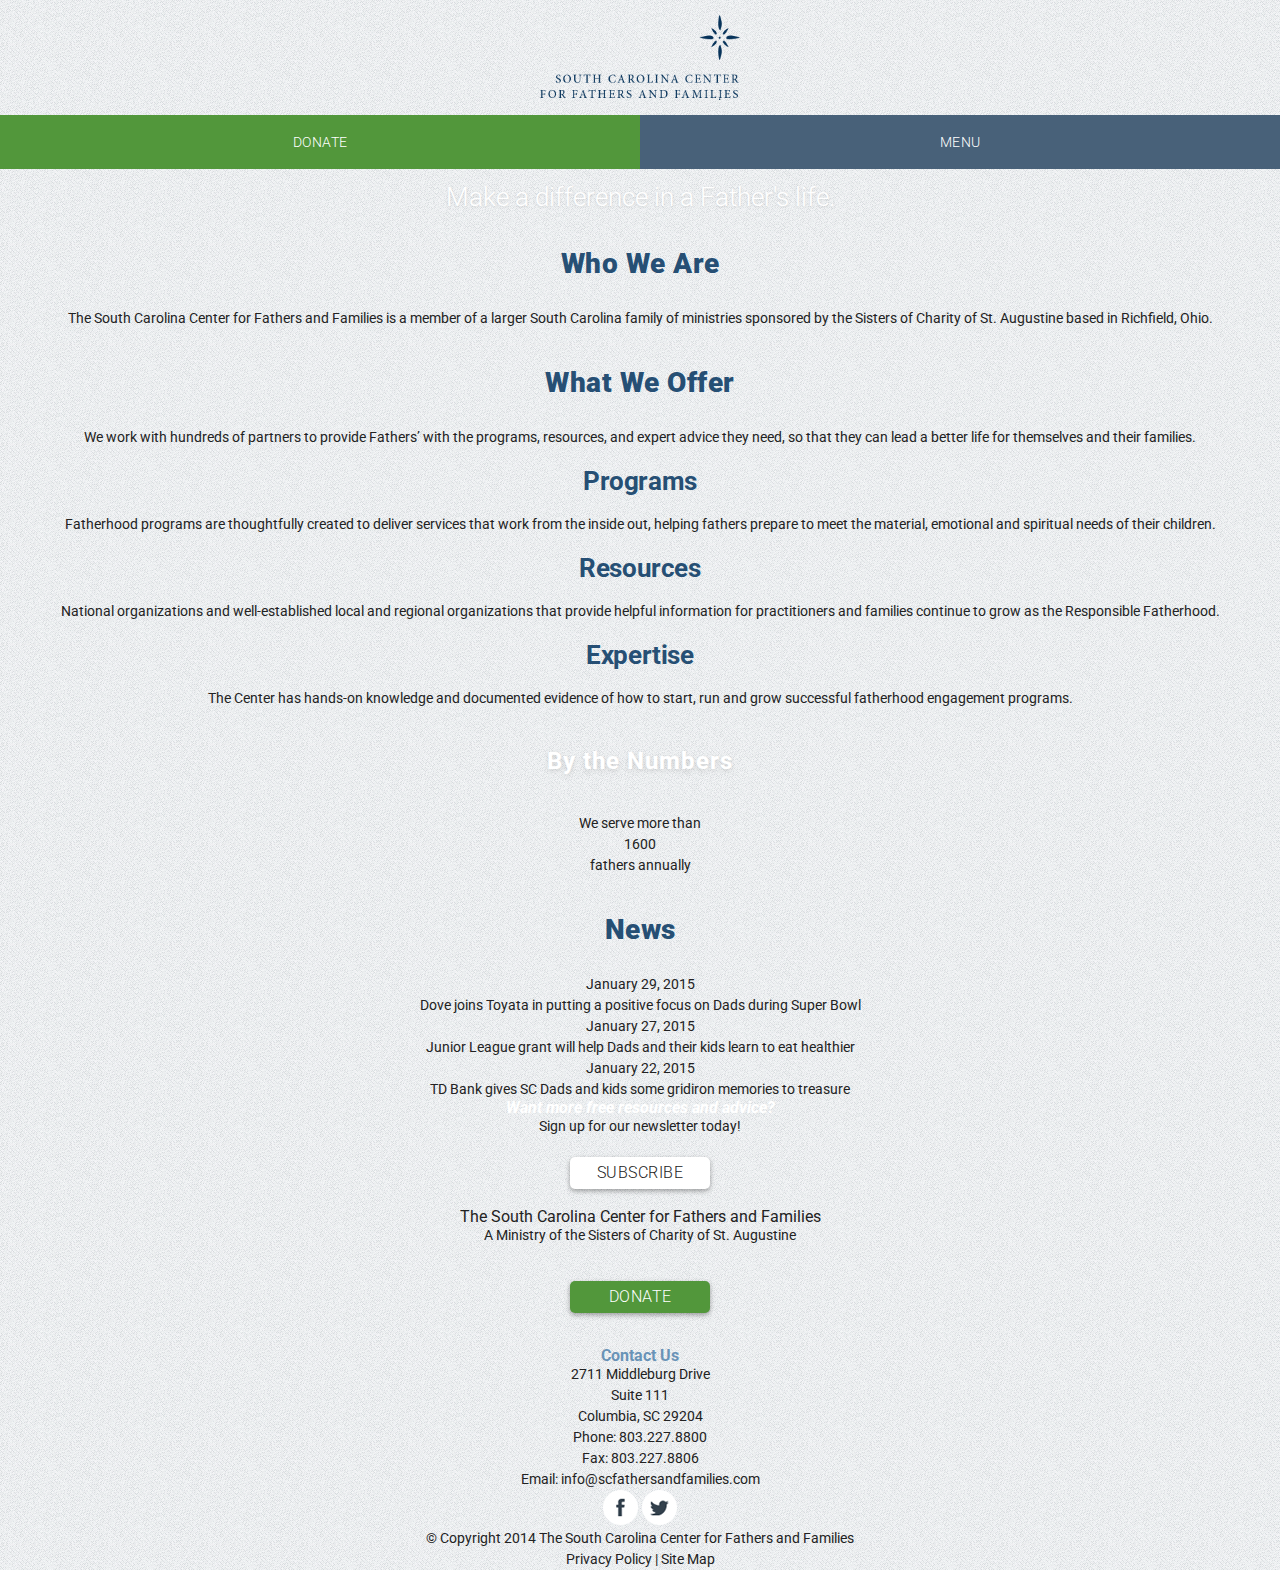
==== Website/index.html @ 76063315 "HTML done and CSS started" ====
<!DOCTYPE html>
<!--[if lt IE 7]>      <html class="no-js lt-ie9 lt-ie8 lt-ie7"> <![endif]-->
<!--[if IE 7]>         <html class="no-js lt-ie9 lt-ie8"> <![endif]-->
<!--[if IE 8]>         <html class="no-js lt-ie9"> <![endif]-->
<!--[if gt IE 8]><!--> 
<html class="no-js"> <!--<![endif]-->
    <head>
        <meta charset="utf-8">
        <meta http-equiv="X-UA-Compatible" content="IE=edge">
        <title>The South Carolina Center for Fathers and Families</title>
        <meta name="viewport" content="width=device-width, initial-scale=1">

        <!--[if IE]><link rel="shortcut icon" href="path/to/favicon.ico"><![endif]-->
        <link rel="shortcut icon" href="favicon.ico">

        <link rel="stylesheet" href="css/reset.css">
        <link rel="stylesheet" href="css/styles.css">
    </head>
    <body>
        <!--[if lt IE 7]>
            <p class="browsehappy">You are using an <strong>outdated</strong> browser. Please <a href="http://browsehappy.com/">upgrade your browser</a> to improve your experience.</p>
        <![endif]-->


		<!-- Site Wrapper -->
		<div class="siteWrapper">


			<!-- Header -->
	        <header class="mainHeader">
	        	<h1 class="logoReplace"><a href="index.html">South Carolina Center for Fathers and Families</a></h1>

				<!-- Main Nav -->
	        	<nav class="mainNav clearfix">
	        		<h2 class="hidden">Main Site Navigation</h2>

	        		<a href="#" class="green">Donate</a>

        			<a href="#" class="blue">Menu</a>

        			<ul class="menuNav">
        				<li><a href="#">About Us</a></li>
        				<li><a href="#">Programs</a></li>
        				<li><a href="#">Resources</a></li>
        				<li><a href="#">FAQ</a></li>
        				<li><a href="#">News</a></li>
        				<li><a href="#">Contact Us</a></li>
        				<li><a href="#" class="searchNav">Search</a></li>
        				<li><a href="#" class="donateNav">Donate</a></li>
        			</ul><!-- end menuNav -->

	        	</nav><!-- end mainNav -->

	        </header><!-- end header -->


			<!-- Hero Image -->
	        <div class="heroImage">
	        	<div class="textContainer">
	        		<h1>Make a difference in a Father's life.</h1>
	        	</div><!-- end heroText -->
	        </div><!-- end heroImage -->


			<!-- Who We Are -->
	        <main class="container">
	        	<div class="textContainer">
	        		<h2>Who We Are</h2>
	        		<p>The South Carolina Center for Fathers and Families is a member of a larger South Carolina family of ministries sponsored by the Sisters of Charity of St. Augustine based in Richfield, Ohio.</p>
	        	</div><!-- end textContainer -->
	        </main><!-- end main container -->


			<!-- What We Offer -->
	        <section class="offerSection">
	        	<div class="textContainer">
	        		<h2>What We Offer</h2>
	        		<p>We work with hundreds of partners to provide Fathers’ with the programs, resources, and expert advice they need,  so that they can lead a better life for themselves and their families.</p>
	        	</div><!-- end container -->

				<!-- offer 1 -->
				<div class="offerContainer">
					<div class="textContainer">
						<h3>Programs</h3>
						<p>Fatherhood programs are thoughtfully created to deliver services that work from the inside out, helping fathers prepare to meet the material, emotional and spiritual needs of their children.</p>
					</div><!-- end offerContainer -->
				</div><!-- end offer -->

				<!-- offer 2 -->
				<div class="offerContainer">
					<div class="textContainer">
						<h3>Resources</h3>
						<p>National organizations and well-established local and regional organizations that provide helpful information for practitioners and families continue to grow as the Responsible Fatherhood.</p>
					</div><!-- end offerContainer -->
				</div><!-- end offer -->

				<!-- offer 3 -->
				<div class="offerContainer">
					<div class="textContainer">
						<h3>Expertise</h3>
						<p>The Center has hands-on knowledge and documented evidence of how to start, run and grow successful fatherhood engagement programs.</p>
					</div><!-- end offerContainer -->
				</div><!-- end offer -->

	        </section><!-- end offerSection -->

			
			<!-- By the Numbers -->
	        <section class="numbers">
	        	<div class="textContainer">
	        		<h4>By the Numbers</h4>
	        		<p>We serve more than</p>
	        		<p>1600</p>
	        		<p>fathers annually</p>
	        	</div>
	        </section><!-- end numbers -->


			<!-- News -->
			<section class="news">
				<h2>News</h2>

				<!-- article 1 -->
				<article class="imageContainer">
					<h2 class="hidden">Article 1</h2>

					<div class="newsContainer">
						<p class="date">January 29, 2015</p>
						<p>Dove joins Toyata in putting a positive focus on Dads during Super Bowl</p>
					</div><!-- end newsContainer -->
				</article><!-- end imageContainer -->

				<!-- article 2 -->
				<article class="imageContainer">
					<h2 class="hidden">Article 2</h2>

					<div class="newsContainer">
						<p class="date">January 27, 2015</p>
						<p>Junior League grant will help Dads and their kids learn to eat healthier</p>
					</div><!-- end newsContainer -->
				</article><!-- end imageContainer -->

				<!-- article 3 -->
				<article class="imageContainer">
					<h2 class="hidden">Article 3</h2>

					<div class="newsContainer">
						<p class="date">January 22, 2015</p>
						<p>TD Bank gives SC Dads and kids some gridiron memories to treasure</p>
					</div><!-- end newsContainer -->
				</article><!-- end imageContainer -->

			</section><!-- end news -->


			<!-- Newsletter CTA -->
			<section class="newsletterCTA">
				<div class="textContainer">
					<h5>Want more free resources and advice?</h5>
					<p>Sign up for our newsletter today!</p>
					<a href="#" class="subscribe Button">Subscribe</a>
				</div><!-- end textContainer -->
			</section><!-- end newsletterCTA -->


			<!-- Main Footer -->
			<footer class="mainFooter textContainer">
				<h2 class="hidden">Main Footer</h2>

				<!-- Footer Header -->
				<div class="footerHeader">
					<h6>The South Carolina Center for Fathers and Families</h6>
					<p>A Ministry of the Sisters of Charity of St. Augustine</p>
				</div>

				<!-- Donate Button -->
				<a href="#" class="donate Button">Donate</a>

				<!-- Contact Us Info -->
				<div class="textContainer">
					<a href="#">Contact Us</a>

					<div class="contact">
						<p>2711 Middleburg Drive</p>
						<p>Suite 111</p>
						<p>Columbia, SC 29204</p>
					</div><!-- end contact -->

					<address class="contact">
						<p>Phone: 803.227.8800</p>
						<p>Fax: 803.227.8806</p>
						<p>Email: info@scfathersandfamilies.com</p>
					</address><!-- end contact -->

					<!-- Social Icons -->
					<img src="images/facebook-icon.png" alt="" class="socialIcon">
					<img src="images/twitter-icon.png" alt="" class="socialIcon">
				</div><!-- end textContainer -->

				<!-- Footer Bottom -->
				<div class="footerBottom">
					<p>&copy; Copyright 2014 The South Carolina Center for Fathers and Families</p>
					<p>Privacy Policy | Site Map</p>
				</div><!-- footerBottom -->

			</footer><!-- end mainFooter -->

        </div><!-- end siteWrapper -->
    </body>
</html>
---- Website/css/styles.css ----
/* Import Google Fonts */
@import url(http://fonts.googleapis.com/css?family=Roboto:400,100,100italic,300,300italic,400italic,700,700italic,900,900italic);

/* Box Sizing */
*, *:before, *:after {
	-moz-box-sizing: border-box;
  	-webkit-box-sizing: border-box;
  	box-sizing: border-box;
}

/* ========================================
			General Styles 
=========================================== */

body {
	font-family: 'Roboto', sans-serif;
	background: url('../images/church.png') top left repeat;
	text-align: center;
	color: #222;
}

h1 {
	font-size: 1.625em;
	font-weight: 300;
	color: #fff;
	text-shadow: 0px 1px 3px rgba(150, 150, 150, 0.3);
	-webkit-text-shadow: 0px 1px 3px rgba(150, 150, 150, 0.3);
	-moz-box-text-shadow: 0px 1px 3px rgba(150, 150, 150, 0.3);
	margin: 15px 0;
}

h2 {
	font-size: 1.75em;
	font-weight: 900;
	margin: 40px 0 30px;
	color: #264f74;
	letter-spacing: .5px;
}

h3 {
	font-size: 1.625em;
	font-weight: 700;
	margin: 20px 0;
	color: #264f74;
	letter-spacing: -.4px;
}

h4 {
	font-size: 1.5em;
	font-weight: 700;
	color: #fff;
	margin: 40px 0;
	-webkit-text-shadow: 0px 2px 5px rgba(150, 150, 150, 0.35);
	-moz-box-text-shadow: 0px 2px 5px rgba(150, 150, 150, 0.35);
	text-shadow: 0px 2px 5px rgba(150, 150, 150, 0.35);
	letter-spacing: 1px;
}

h5 {
	font-size: 1em;
	font-weight: 700;
	font-style: italic;
	color: #fff;
}

a {
	color: #6993b7;
	font-size: 1em;
	text-decoration: none;
	font-weight: 700;
}

p {
	font-size: .875em;
	color: #222;
	line-height: 1.5;
}

/* ========================================
			Framework Styles 
=========================================== */

.donate {
	background: #52973b;
	color: #fff;
	margin: 35px 0;
}

.green {
	background: #52973b;
	float: left;
}

.blue {
	background: #486179;
	float: right;
}

.subscribe {
	background: #fff;
	color: #222;
	margin: 20px 0;
}

.Button {
	font-size: 1em;
	font-weight: 300;
	text-transform: uppercase;
	letter-spacing: .5px;
	width: 140px;
	padding: 8px 0;
	text-align: center;
	display: inline-block;
	border-radius: 5px;
	-webkit-box-shadow: 0px 2px 5px 0px rgba(0,0,0,0.35);
	-moz-box-shadow: 0px 2px 5px 0px rgba(0,0,0,0.35);
	box-shadow: 0px 2px 5px 0px rgba(0,0,0,0.35);
}

.textContainer {
	
}

.hidden {
	position: absolute;
	left: -9999px;
}

.clearfix { 
	zoom: 1; 
}

.clearfix:before, .clearfix:after { 
	content: ""; 
	display: table; 
}

.clearfix:after { 
	clear: both; 
}

/* ========================================
			Header 
=========================================== */

.logoReplace a {
	display:block;
	margin:0 auto;
	height: 85px;
	width: 200px;
	background-size: contain;
	background-image: url(../images/CFFlogo.png);
	text-indent: -9999px;
}






/* Main Nav */

.mainNav {
	display: block;
}

.mainNav a {
	color: #fff;
	font-weight: 300;
	font-size: 0.875em;
	letter-spacing: .5px;
	text-transform: uppercase;
	display: inline-block;
	padding: 20px 0;
	width: 50%;
}

.menuNav {
	display: none;
}
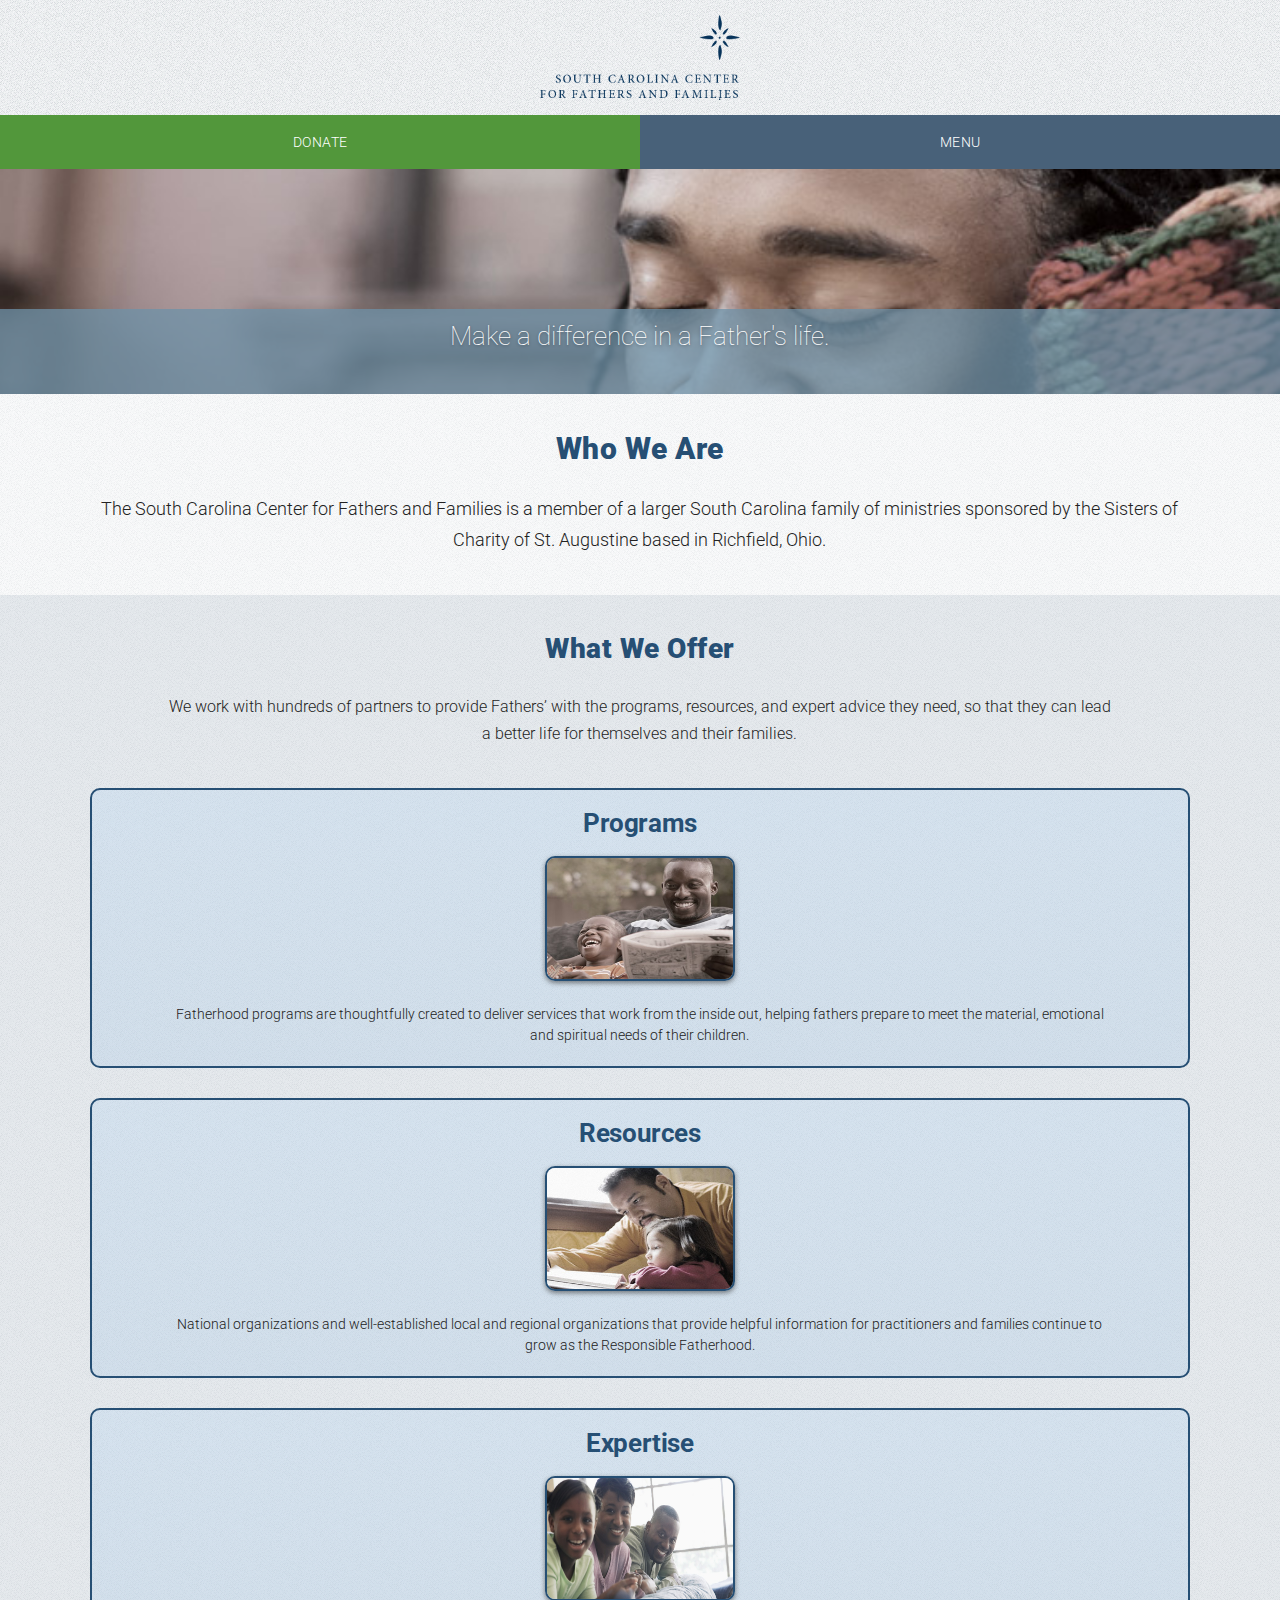
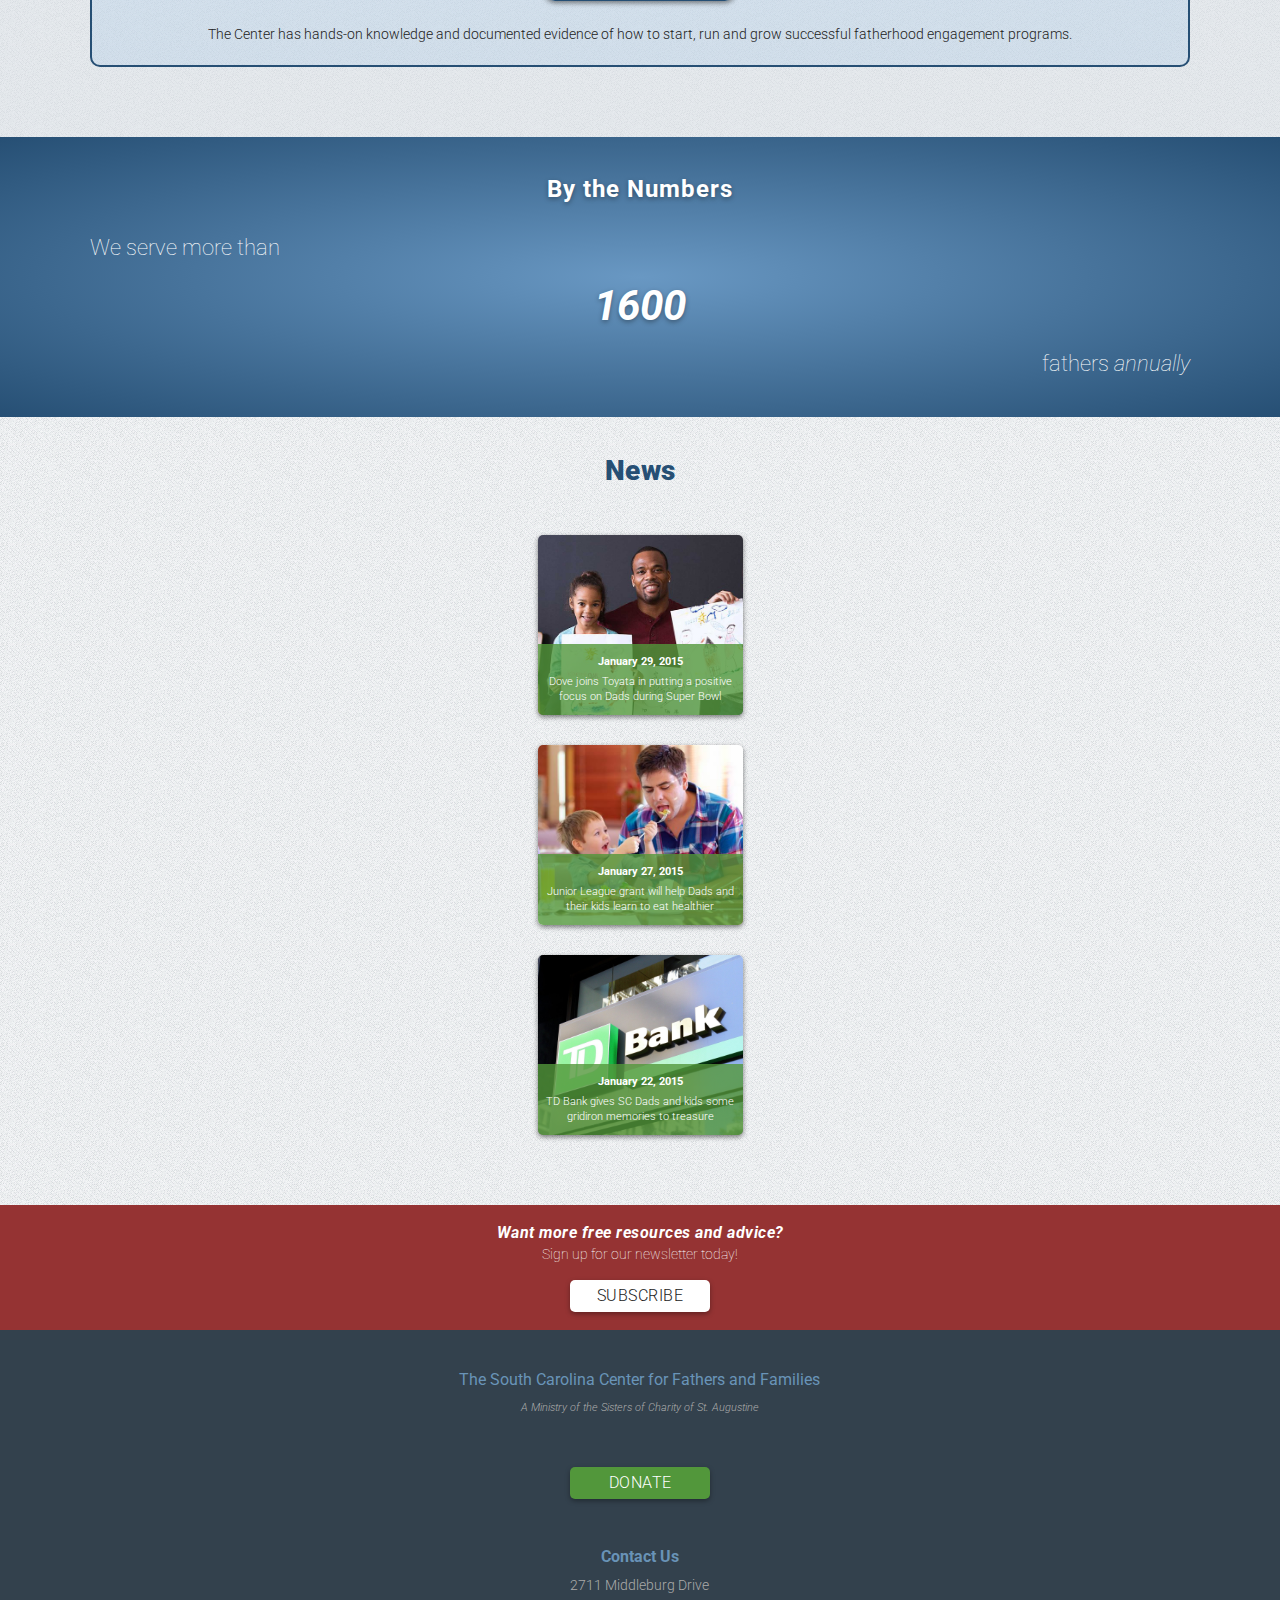
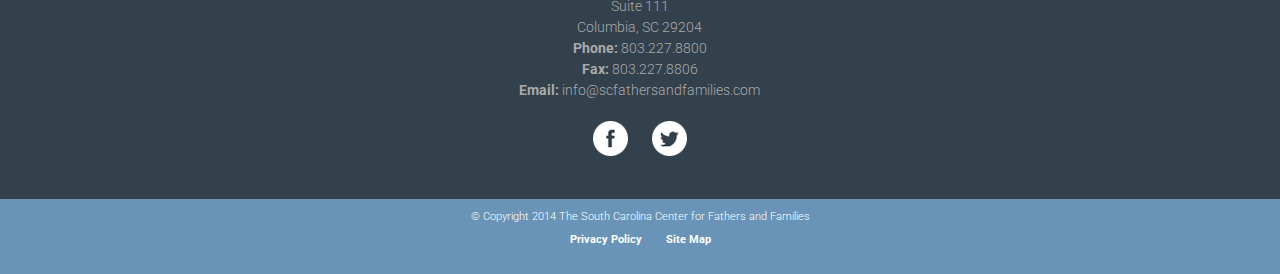
==== commit 22b9ff9b: "Mobile Site Coded" ====
--- a/Website/index.html
+++ b/Website/index.html
@@ -54,9 +54,9 @@
 	        </header><!-- end header -->
 
 
-			<!-- Hero Image -->
+			<!-- Hero Section -->
 	        <div class="heroImage">
-	        	<div class="textContainer">
+	        	<div class="heroText">
 	        		<h1>Make a difference in a Father's life.</h1>
 	        	</div><!-- end heroText -->
 	        </div><!-- end heroImage -->
@@ -74,33 +74,37 @@
 			<!-- What We Offer -->
 	        <section class="offerSection">
 	        	<div class="textContainer">
-	        		<h2>What We Offer</h2>
-	        		<p>We work with hundreds of partners to provide Fathers’ with the programs, resources, and expert advice they need,  so that they can lead a better life for themselves and their families.</p>
-	        	</div><!-- end container -->
-
-				<!-- offer 1 -->
-				<div class="offerContainer">
-					<div class="textContainer">
-						<h3>Programs</h3>
-						<p>Fatherhood programs are thoughtfully created to deliver services that work from the inside out, helping fathers prepare to meet the material, emotional and spiritual needs of their children.</p>
-					</div><!-- end offerContainer -->
-				</div><!-- end offer -->
-
-				<!-- offer 2 -->
-				<div class="offerContainer">
-					<div class="textContainer">
-						<h3>Resources</h3>
-						<p>National organizations and well-established local and regional organizations that provide helpful information for practitioners and families continue to grow as the Responsible Fatherhood.</p>
-					</div><!-- end offerContainer -->
-				</div><!-- end offer -->
-
-				<!-- offer 3 -->
-				<div class="offerContainer">
-					<div class="textContainer">
-						<h3>Expertise</h3>
-						<p>The Center has hands-on knowledge and documented evidence of how to start, run and grow successful fatherhood engagement programs.</p>
-					</div><!-- end offerContainer -->
-				</div><!-- end offer -->
+	        		<div class="offerIntro textContainer">
+	        			<h2>What We Offer</h2>
+	        			<p>We work with hundreds of partners to provide Fathers’ with the programs, resources, and expert advice they need,  so that they can lead a better life for themselves and their families.</p>
+	        		</div><!-- end container -->
+	        		
+					<!-- offer 1 -->
+					<a href="" class="offerContainer">
+						<div class="textContainer">
+							<h3>Programs</h3>
+							<img src="images/programs.jpg" alt="Father laughing with his son.">
+							<p>Fatherhood programs are thoughtfully created to deliver services that work from the inside out, helping fathers prepare to meet the material, emotional and spiritual needs of their children.</p>
+						</div><!-- end offerContainer -->
+					</a><!-- end offer -->
+	
+					<!-- offer 2 -->
+					<a href="" class="offerContainer">
+						<div class="textContainer">
+							<h3>Resources</h3>
+							<img src="images/resources.jpg" alt="Father reading with his daughter.">
+							<p>National organizations and well-established local and regional organizations that provide helpful information for practitioners and families continue to grow as the Responsible Fatherhood.</p>
+						</div><!-- end offerContainer -->
+					</a><!-- end offer -->
+	
+					<!-- offer 3 -->
+					<a href="" class="offerContainer">
+						<div class="textContainer">
+							<h3>Expertise</h3>
+							<img src="images/expertise.jpg" alt="Happy family smiling at the camera.">
+							<p>The Center has hands-on knowledge and documented evidence of how to start, run and grow successful fatherhood engagement programs.</p>
+						</div><!-- end offerContainer -->
+					</a><!-- end offer -->
 
 	        </section><!-- end offerSection -->
 
@@ -109,9 +113,9 @@
 	        <section class="numbers">
 	        	<div class="textContainer">
 	        		<h4>By the Numbers</h4>
-	        		<p>We serve more than</p>
-	        		<p>1600</p>
-	        		<p>fathers annually</p>
+	        		<p class="alignL">We serve more than</p>
+	        		<p class="number">1600</p>
+	        		<p class="alignR">fathers <em>annually</em></p>
 	        	</div>
 	        </section><!-- end numbers -->
 
@@ -121,41 +125,41 @@
 				<h2>News</h2>
 
 				<!-- article 1 -->
-				<article class="imageContainer">
+				<a href="#" class="art1 imageContainer">
 					<h2 class="hidden">Article 1</h2>
 
 					<div class="newsContainer">
 						<p class="date">January 29, 2015</p>
 						<p>Dove joins Toyata in putting a positive focus on Dads during Super Bowl</p>
 					</div><!-- end newsContainer -->
-				</article><!-- end imageContainer -->
+				</a href="#"><!-- end imageContainer -->
 
 				<!-- article 2 -->
-				<article class="imageContainer">
+				<a href="#" class="art2 imageContainer">
 					<h2 class="hidden">Article 2</h2>
 
 					<div class="newsContainer">
 						<p class="date">January 27, 2015</p>
 						<p>Junior League grant will help Dads and their kids learn to eat healthier</p>
 					</div><!-- end newsContainer -->
-				</article><!-- end imageContainer -->
+				</a href="#"><!-- end imageContainer -->
 
 				<!-- article 3 -->
-				<article class="imageContainer">
+				<a href="#" class="art3 imageContainer">
 					<h2 class="hidden">Article 3</h2>
 
 					<div class="newsContainer">
 						<p class="date">January 22, 2015</p>
 						<p>TD Bank gives SC Dads and kids some gridiron memories to treasure</p>
 					</div><!-- end newsContainer -->
-				</article><!-- end imageContainer -->
+				</a href="#"><!-- end imageContainer -->
 
 			</section><!-- end news -->
 
 
 			<!-- Newsletter CTA -->
 			<section class="newsletterCTA">
-				<div class="textContainer">
+				<div class="">
 					<h5>Want more free resources and advice?</h5>
 					<p>Sign up for our newsletter today!</p>
 					<a href="#" class="subscribe Button">Subscribe</a>
@@ -164,44 +168,48 @@
 
 
 			<!-- Main Footer -->
-			<footer class="mainFooter textContainer">
+			<footer class="mainFooter">
 				<h2 class="hidden">Main Footer</h2>
 
-				<!-- Footer Header -->
-				<div class="footerHeader">
-					<h6>The South Carolina Center for Fathers and Families</h6>
-					<p>A Ministry of the Sisters of Charity of St. Augustine</p>
-				</div>
-
-				<!-- Donate Button -->
-				<a href="#" class="donate Button">Donate</a>
-
-				<!-- Contact Us Info -->
 				<div class="textContainer">
-					<a href="#">Contact Us</a>
-
-					<div class="contact">
-						<p>2711 Middleburg Drive</p>
-						<p>Suite 111</p>
-						<p>Columbia, SC 29204</p>
-					</div><!-- end contact -->
-
-					<address class="contact">
-						<p>Phone: 803.227.8800</p>
-						<p>Fax: 803.227.8806</p>
-						<p>Email: info@scfathersandfamilies.com</p>
-					</address><!-- end contact -->
-
-					<!-- Social Icons -->
-					<img src="images/facebook-icon.png" alt="" class="socialIcon">
-					<img src="images/twitter-icon.png" alt="" class="socialIcon">
+					<!-- Footer Header -->
+					<div class="footerHeader">
+						<h6>The South Carolina Center for Fathers and Families</h6>
+						<p>A Ministry of the Sisters of Charity of St. Augustine</p>
+					</div>
 				</div><!-- end textContainer -->
-
-				<!-- Footer Bottom -->
-				<div class="footerBottom">
-					<p>&copy; Copyright 2014 The South Carolina Center for Fathers and Families</p>
-					<p>Privacy Policy | Site Map</p>
-				</div><!-- footerBottom -->
+					
+					<!-- Donate Button -->
+					<a href="#" class="donate Button">Donate</a>
+					
+					<!-- Contact Us Info -->
+					<div class="textContainer">
+						<a href="#" class="contactUs">Contact Us</a>
+					
+						<div class="contact">
+							<p>2711 Middleburg Drive</p>
+							<p>Suite 111</p>
+							<p>Columbia, SC 29204</p>
+						</div><!-- end contact -->
+					
+						<address class="contact">
+							<p><b>Phone:</b> 803.227.8800</p>
+							<p><b>Fax:</b> 803.227.8806</p>
+							<p><b>Email:</b> info@scfathersandfamilies.com</p>
+						</address><!-- end contact -->
+					
+						<!-- Social Icons -->
+						<a href=""><img src="images/facebook-icon.png" alt="" class="socialIcon"></a>
+						<a href=""><img src="images/twitter-icon.png" alt="" class="socialIcon"></a>
+
+					</div><!-- end textContainer -->
+					
+					<!-- Footer Bottom -->
+					<div class="footerBottom">
+						<p>&copy; Copyright 2014 The South Carolina Center for Fathers and Families</p>
+						<a href="">Privacy Policy</a>
+						<a href="">Site Map</a>
+					</div><!-- footerBottom -->
 
 			</footer><!-- end mainFooter -->
 
--- a/Website/css/styles.css
+++ b/Website/css/styles.css
@@ -21,18 +21,18 @@
 
 h1 {
 	font-size: 1.625em;
-	font-weight: 300;
-	color: #fff;
-	text-shadow: 0px 1px 3px rgba(150, 150, 150, 0.3);
-	-webkit-text-shadow: 0px 1px 3px rgba(150, 150, 150, 0.3);
-	-moz-box-text-shadow: 0px 1px 3px rgba(150, 150, 150, 0.3);
+	font-weight: 100;
+	color: #fff;
+	text-shadow: 0px 1px 3px rgba(0, 0, 0, 0.35);
+	-webkit-text-shadow: 0px 1px 3px rgba(0, 0, 0, 0.35);
+	-moz-box-text-shadow: 0px 1px 3px rgba(0, 0, 0, 0.35);
 	margin: 15px 0;
 }
 
 h2 {
 	font-size: 1.75em;
 	font-weight: 900;
-	margin: 40px 0 30px;
+	margin-bottom: 30px;
 	color: #264f74;
 	letter-spacing: .5px;
 }
@@ -40,7 +40,7 @@
 h3 {
 	font-size: 1.625em;
 	font-weight: 700;
-	margin: 20px 0;
+	margin: 0 0 20px;
 	color: #264f74;
 	letter-spacing: -.4px;
 }
@@ -49,10 +49,10 @@
 	font-size: 1.5em;
 	font-weight: 700;
 	color: #fff;
-	margin: 40px 0;
-	-webkit-text-shadow: 0px 2px 5px rgba(150, 150, 150, 0.35);
-	-moz-box-text-shadow: 0px 2px 5px rgba(150, 150, 150, 0.35);
-	text-shadow: 0px 2px 5px rgba(150, 150, 150, 0.35);
+	margin: 0 0 30px;
+	-webkit-text-shadow: 0px 2px 5px rgba(0, 0, 0, 0.35);
+	-moz-box-text-shadow: 0px 2px 5px rgba(0, 0, 0, 0.35);
+	text-shadow: 0px 2px 5px rgba(0, 0, 0, 0.35);
 	letter-spacing: 1px;
 }
 
@@ -74,6 +74,7 @@
 	font-size: .875em;
 	color: #222;
 	line-height: 1.5;
+	font-weight: 300;
 }
 
 /* ========================================
@@ -83,7 +84,7 @@
 .donate {
 	background: #52973b;
 	color: #fff;
-	margin: 35px 0;
+	margin: 50px 0;
 }
 
 .green {
@@ -99,7 +100,7 @@
 .subscribe {
 	background: #fff;
 	color: #222;
-	margin: 20px 0;
+	margin: 15px 0 20px;
 }
 
 .Button {
@@ -117,8 +118,9 @@
 	box-shadow: 0px 2px 5px 0px rgba(0,0,0,0.35);
 }
 
-.textContainer {
-	
+.offerContainer {
+	border: 2px solid #264f74;
+	border-radius: 10px;
 }
 
 .hidden {
@@ -137,6 +139,10 @@
 
 .clearfix:after { 
 	clear: both; 
+}
+
+section {
+	padding: 40px 0;
 }
 
 /* ========================================
@@ -180,11 +186,300 @@
 }
 
 
-
-
-
-
-
-
-
-
+/* ========================================
+			Hero Section
+=========================================== */
+
+.heroImage {
+	background: url('../images/heroImage.jpg') no-repeat;
+	width: 100%;
+	height: 225px;
+	background-size: cover;
+	position: relative;
+}
+
+.heroText {
+	background: rgba(109, 145, 168, .75);
+	height: 85px;
+	text-align: center;
+	position: absolute;
+	bottom: 0;
+	width: 100%;
+}
+
+.heroText h1 {
+	width: 75%;
+	margin: 12px auto;
+	line-height: 1.2;
+}
+
+
+/* ========================================
+			Who We Are
+=========================================== */
+
+.textContainer {
+	width: 86%;
+	margin: 0 auto;
+}
+
+main.container {
+	background-color: rgba(255, 255, 255, .5);
+	padding: 40px 0;
+}
+
+main p {
+	font-size: 1.125em;
+	line-height: 1.7;
+}
+
+main h2 {
+	font-size: 1.875em;
+}
+
+
+/* ========================================
+			What We Offer
+=========================================== */
+
+.offerSection {
+	background: rgba(218, 224, 229, .5);
+}
+
+.offerIntro p {
+	margin-bottom: 40px;
+	font-size: 1em;
+	line-height: 1.7;
+}
+
+.offercontainer p {
+	font-weight: 300;
+}
+
+.offerContainer {
+	padding: 20px 0;
+	margin-bottom: 30px;
+	background: rgb(177,211,242); /* Old browsers */
+	background: -moz-linear-gradient(top,  rgba(177,211,242,.3) 0%, rgba(165,199,230,.3) 100%); /* FF3.6+ */
+	background: -webkit-gradient(linear, left top, left bottom, color-stop(0%,rgba(177,211,242,.3)), color-stop(100%,rgba(165,199,230,.3))); /* Chrome,Safari4+ */
+	background: -webkit-linear-gradient(top,  rgba(177,211,242,.3) 0%,rgba(165,199,230,.3) 100%); /* Chrome10+,Safari5.1+ */
+	background: -o-linear-gradient(top,  rgba(177,211,242,.3) 0%,rgba(165,199,230,.3) 100%); /* Opera 11.10+ */
+	background: -ms-linear-gradient(top,  rgba(177,211,242,.3) 0%,rgba(165,199,230,.3) 100%); /* IE10+ */
+	background: linear-gradient(to bottom,  rgba(177,211,242,.3) 0%,rgba(165,199,230,.3) 100%); /* W3C */
+	filter: progid:DXImageTransform.Microsoft.gradient( startColorstr='#b1d3f2', endColorstr='#a5c7e6',GradientType=0 ); /* IE6-9 */
+
+	display: block;
+
+}
+
+.offerContainer img {
+	width: 190px;
+	height: 125px;
+	border: 2px solid #264f74;
+	border-radius: 10px;
+	margin-bottom: 20px;
+	-webkit-box-shadow: 0px 2px 5px 0px rgba(50, 50, 50, 0.6);
+	-moz-box-shadow:    0px 2px 5px 0px rgba(50, 50, 50, 0.6);
+	box-shadow:         0px 2px 5px 0px rgba(50, 50, 50, 0.6);
+
+}
+
+
+/* ========================================
+			By the Numbers
+=========================================== */
+
+
+.numbers {
+	background: rgb(105,152,195); /* Old browsers */
+	background: -moz-radial-gradient(center, ellipse cover,  rgba(105,152,195,1) 0%, rgba(38,79,116,1) 100%); /* FF3.6+ */
+	background: -webkit-gradient(radial, center center, 0px, center center, 100%, color-stop(0%,rgba(105,152,195,1)), color-stop(100%,rgba(38,79,116,1))); /* Chrome,Safari4+ */
+	background: -webkit-radial-gradient(center, ellipse cover,  rgba(105,152,195,1) 0%,rgba(38,79,116,1) 100%); /* Chrome10+,Safari5.1+ */
+	background: -o-radial-gradient(center, ellipse cover,  rgba(105,152,195,1) 0%,rgba(38,79,116,1) 100%); /* Opera 12+ */
+	background: -ms-radial-gradient(center, ellipse cover,  rgba(105,152,195,1) 0%,rgba(38,79,116,1) 100%); /* IE10+ */
+	background: radial-gradient(ellipse at center,  rgba(105,152,195,1) 0%,rgba(38,79,116,1) 100%); /* W3C */
+	filter: progid:DXImageTransform.Microsoft.gradient( startColorstr='#6998c3', endColorstr='#264f74',GradientType=1 ); /* IE6-9 fallback on horizontal gradient */
+ 
+ 	height: 280px;
+}
+
+.numbers p {
+	font-size: 1.375em;
+	font-weight: 100;
+	color: #fff;
+}
+
+p.number {
+	font-weight: 700;
+	font-style: italic;
+	font-size: 2.625em;
+	margin: 10px 0;
+	-webkit-text-shadow: 0px 2px 5px rgba(0, 0, 0, 0.35);
+	-moz-box-text-shadow: 0px 2px 5px rgba(0, 0, 0, 0.35);
+	text-shadow: 0px 2px 5px rgba(0, 0, 0, 0.35);
+}
+
+.alignR {
+	text-align: right;
+}
+
+.alignL {
+	text-align: left;
+}
+
+em {
+	font-style: italic;
+}
+
+
+/* ========================================
+			News
+=========================================== */
+
+.news h2 {
+	margin-bottom: 50px;
+}
+
+.imageContainer {
+	width: 205px;
+	height: 180px;
+	margin: 0 auto 30px;
+	border-radius: 5px;
+	position: relative;
+	-webkit-box-shadow: 0px 2px 5px rgba(0, 0, 0, 0.5);
+	-moz-box-box-shadow: 0px 2px 5px rgba(0, 0, 0, 0.5);
+	box-shadow: 0px 2px 5px rgba(0, 0, 0, 0.5);
+	display: block;
+}
+
+.newsContainer {
+	background: rgba(82, 151, 59, .8);
+	color: #fff;
+	position: absolute;
+	bottom: 0;
+	border-radius: 0 0 5px 5px;
+	padding: 5px;
+}
+
+.newsContainer p.date {
+	font-weight: 700;
+	color: #fff;
+	margin: 5px 0;
+}
+
+.newsContainer p {
+	font-size: .675em;
+	font-weight: 300;
+	line-height: 1;
+	color: #fff;
+	line-height: 1.4;
+	margin-bottom: 5px;
+}
+
+.art1 {
+	background: url('../images/toyotaDad.jpg');
+	background-size: cover;
+}
+
+.art2 {
+	background: url('../images/healthy.jpg') -20px;
+	background-size: cover;
+}
+
+.art3 {
+	background: url('../images/tdBank.jpg') -70px;
+	background-size: cover;
+}
+
+
+/* ========================================
+			Newsletter CTA
+=========================================== */
+
+
+.newsletterCTA {
+	background: #953333;
+	height: 125px;
+	padding: 20px 0;
+}
+
+.newsletterCTA h5 {
+	letter-spacing: .5px;
+	margin-bottom: 3px;
+}
+
+.newsletterCTA p {
+	color: #fff;
+	font-weight: 100;
+}
+
+
+/* ========================================
+			Footer
+=========================================== */
+
+
+.mainFooter {
+	background: #33414d;
+	padding-top: 40px;
+}
+
+.mainFooter h6 {
+	color: #6994b8;
+	letter-spacing: .8;
+	margin-bottom: 10px;
+	line-height: 1.3;
+}
+
+.mainHeader p {
+	color: #aaa;
+}
+
+.footerHeader p {
+	font-style: italic;
+	color: #aaa;
+	font-size: .675em;
+}
+
+a.contactUs {
+	margin-bottom: 10px;
+	display: inline-block;
+}
+
+b {
+	font-weight: 700;
+	letter-spacing: .9;
+}
+
+.contact p {
+	color: #aaa;
+}
+
+.socialIcon {
+	margin: 20px 10px 40px;
+}
+
+.footerBottom {
+	background: #6994b8;
+	height: 75px;
+	padding: 10px;
+}
+
+.footerBottom p {
+	color: #fff;
+	font-size: .675em;
+	margin-bottom: 5px;
+}
+
+.footerBottom a {
+	font-size: .675em;
+	color: #fff;
+	display: inline;
+	margin: 0 10px;
+}
+
+
+
+
+
+
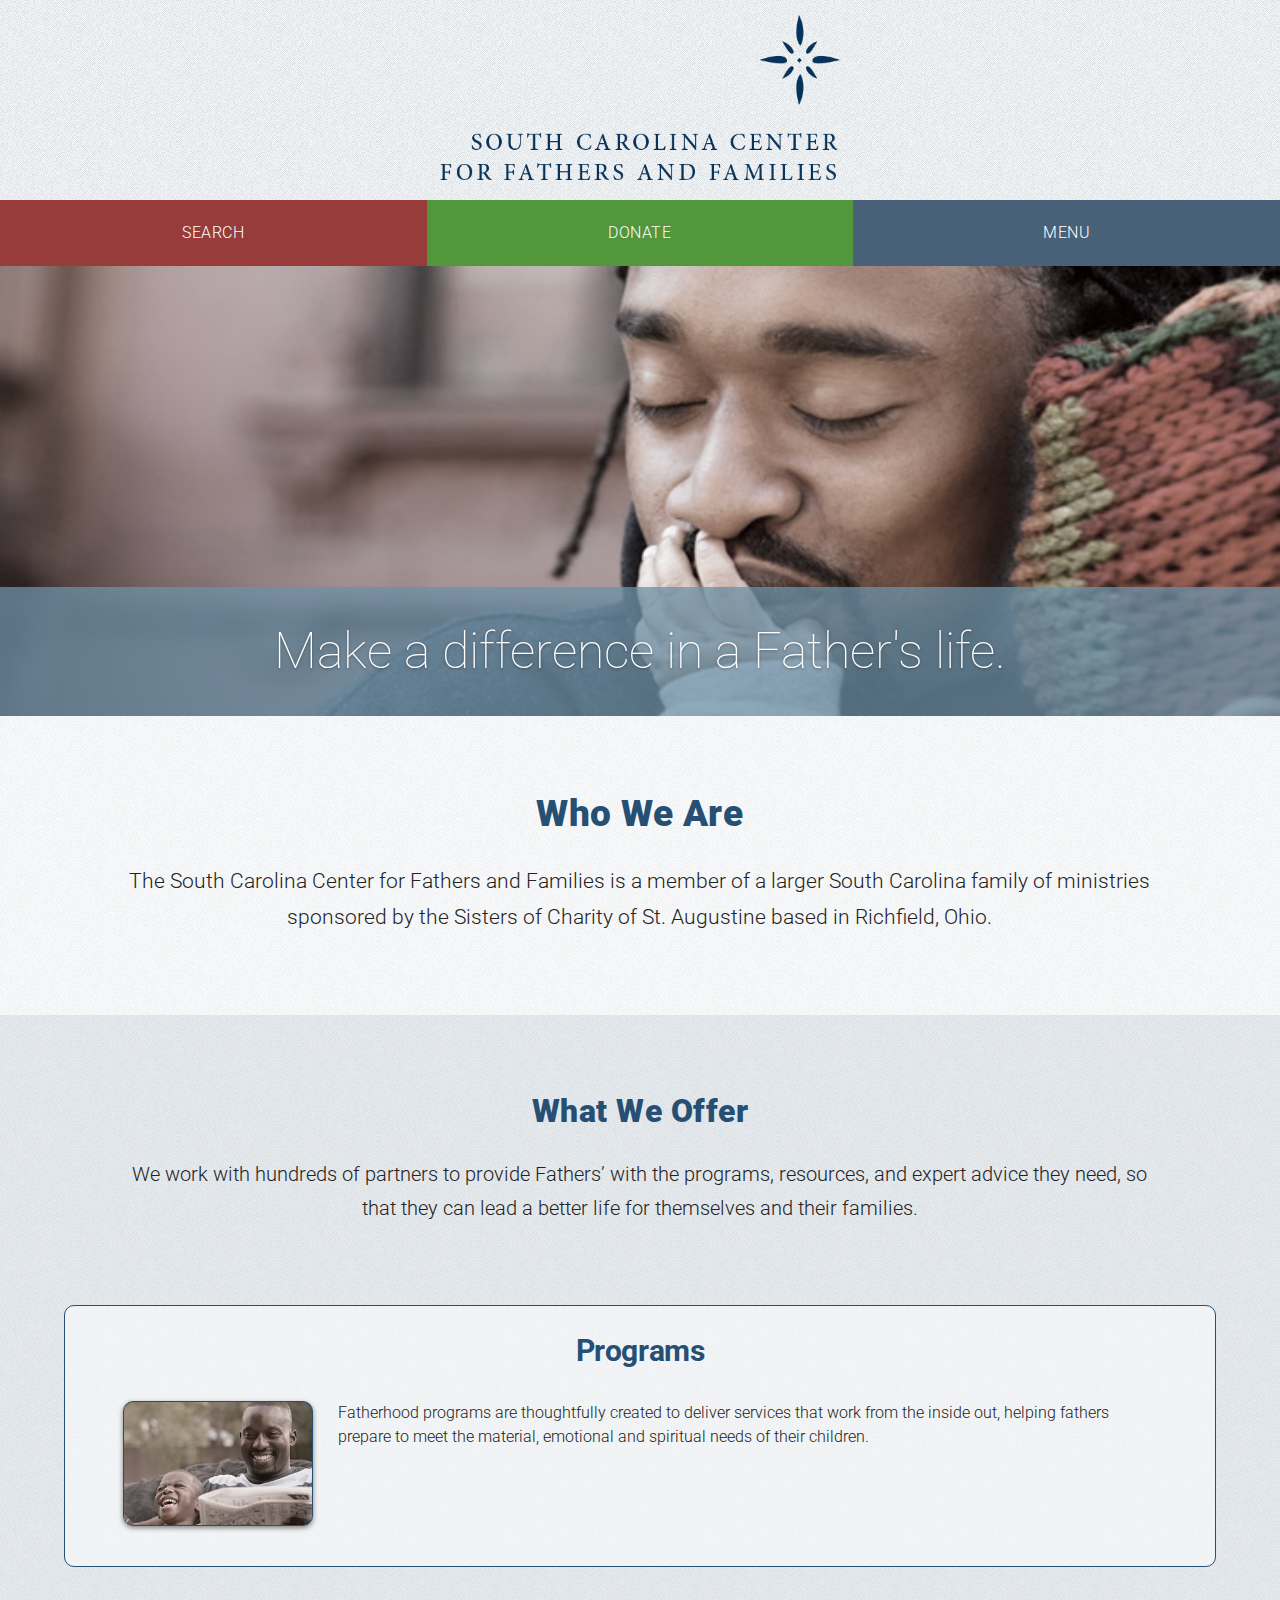
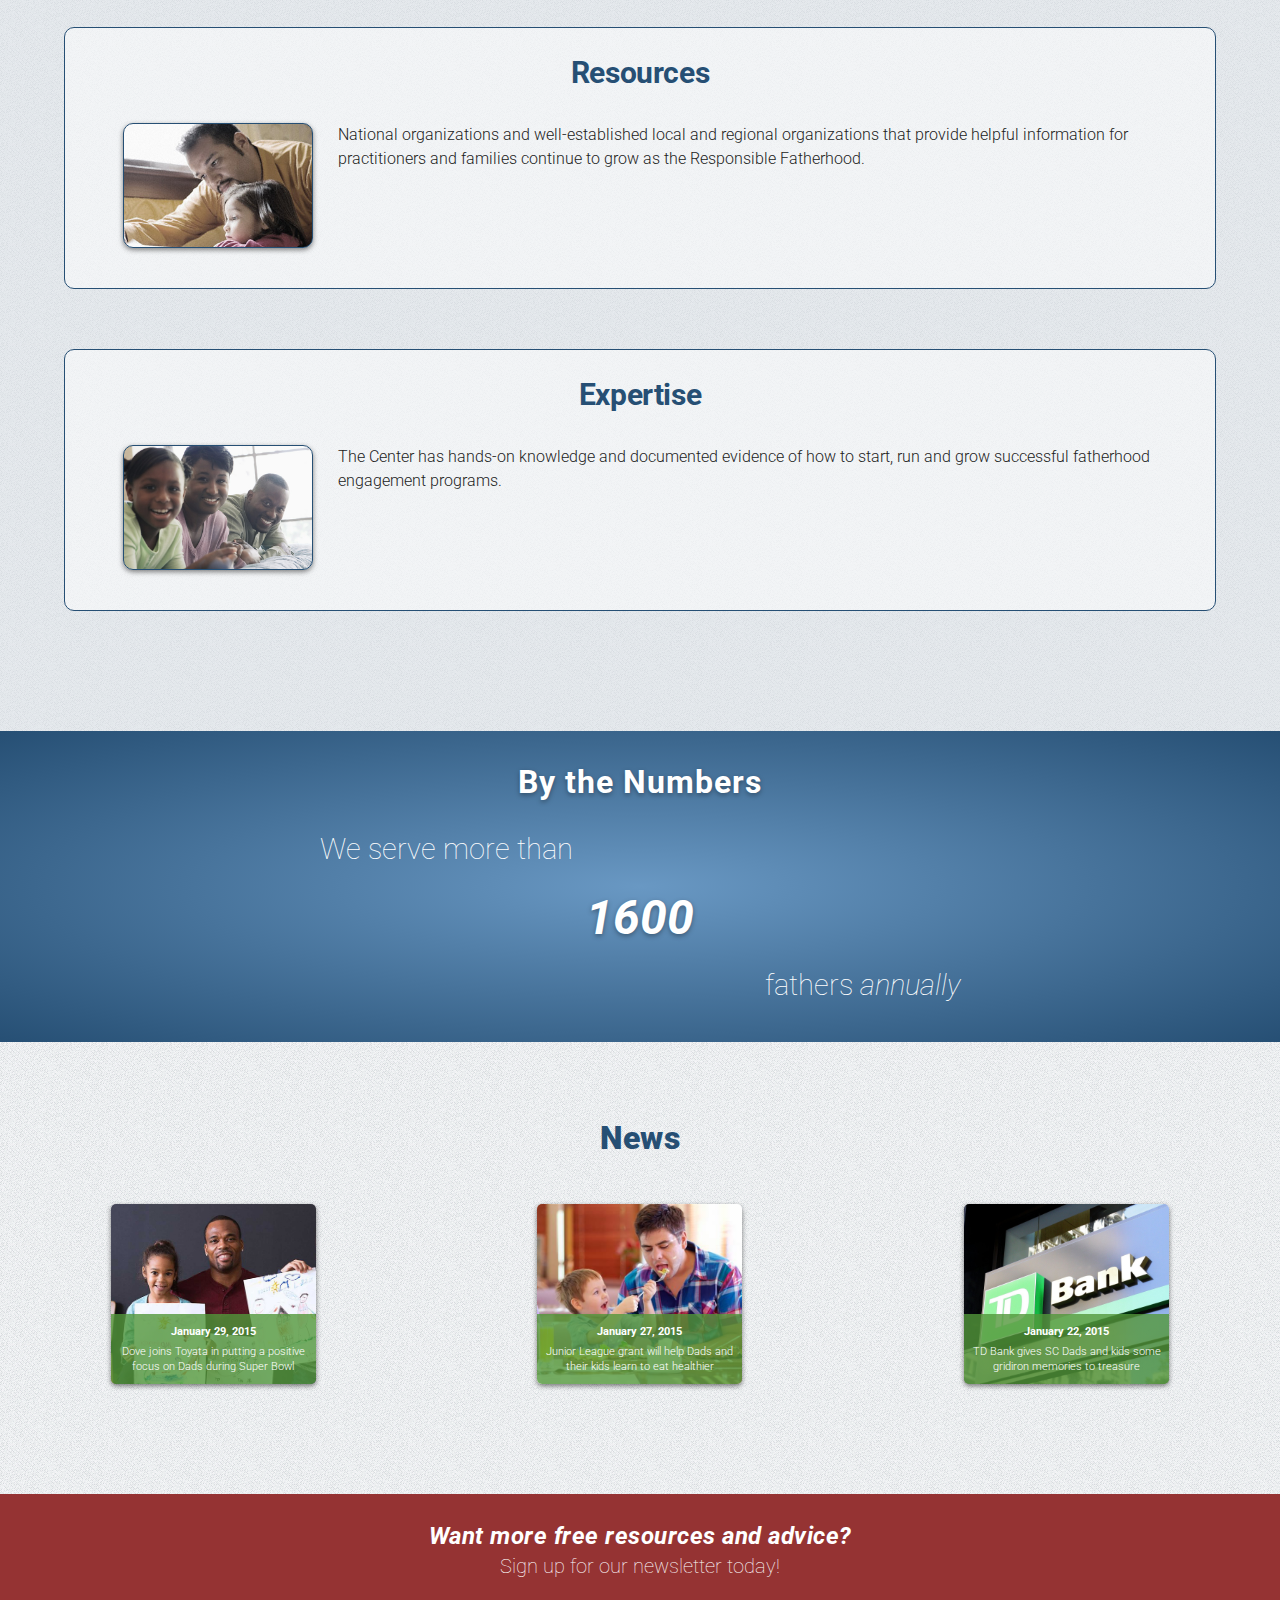
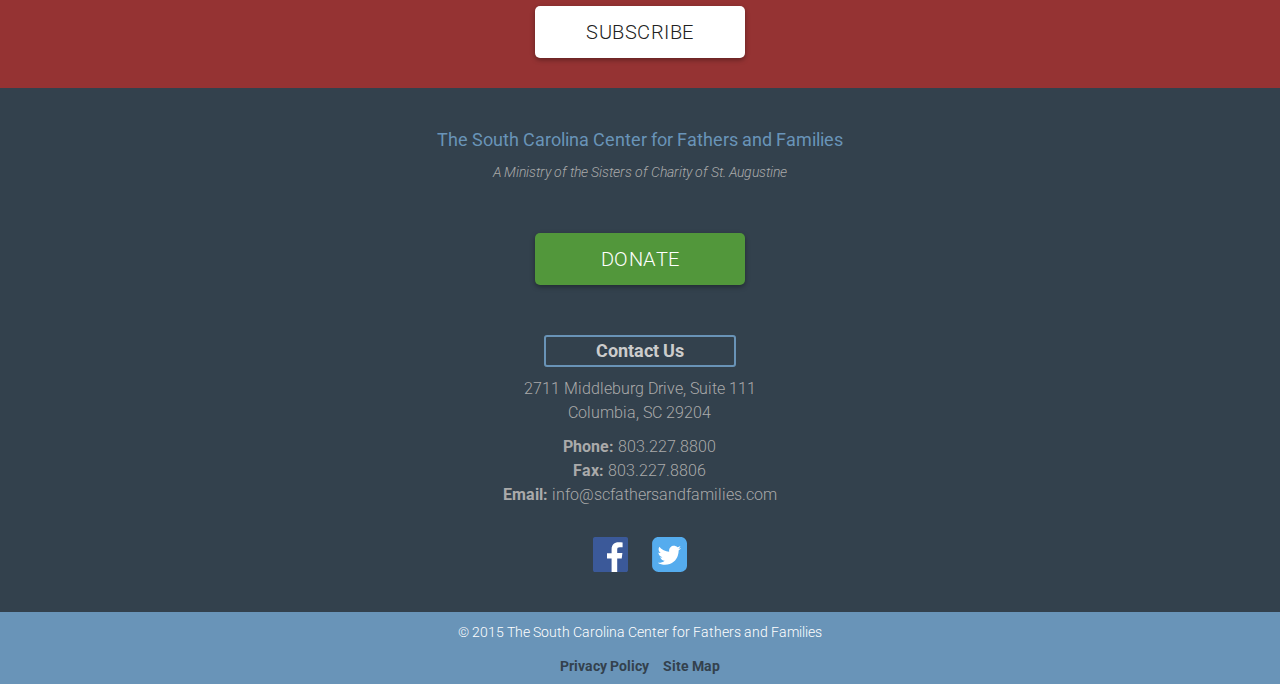
==== commit 46b00d7d: "Medium size done" ====
--- a/Website/index.html
+++ b/Website/index.html
@@ -34,6 +34,8 @@
 	        	<nav class="mainNav clearfix">
 	        		<h2 class="hidden">Main Site Navigation</h2>
 
+	        		<a href="#" class="search">Search</a>
+
 	        		<a href="#" class="green">Donate</a>
 
         			<a href="#" class="blue">Menu</a>
@@ -45,8 +47,8 @@
         				<li><a href="#">FAQ</a></li>
         				<li><a href="#">News</a></li>
         				<li><a href="#">Contact Us</a></li>
+        				<li><a href="#" class="donateNav">Donate</a></li>
         				<li><a href="#" class="searchNav">Search</a></li>
-        				<li><a href="#" class="donateNav">Donate</a></li>
         			</ul><!-- end menuNav -->
 
 	        	</nav><!-- end mainNav -->
@@ -81,27 +83,27 @@
 	        		
 					<!-- offer 1 -->
 					<a href="" class="offerContainer">
-						<div class="textContainer">
+						<div class="textContainer clearfix">
 							<h3>Programs</h3>
-							<img src="images/programs.jpg" alt="Father laughing with his son.">
+							<div class="offerImage programs"></div>
 							<p>Fatherhood programs are thoughtfully created to deliver services that work from the inside out, helping fathers prepare to meet the material, emotional and spiritual needs of their children.</p>
 						</div><!-- end offerContainer -->
 					</a><!-- end offer -->
 	
 					<!-- offer 2 -->
 					<a href="" class="offerContainer">
-						<div class="textContainer">
+						<div class="textContainer clearfix">
 							<h3>Resources</h3>
-							<img src="images/resources.jpg" alt="Father reading with his daughter.">
+							<div class="offerImage resources"></div>
 							<p>National organizations and well-established local and regional organizations that provide helpful information for practitioners and families continue to grow as the Responsible Fatherhood.</p>
 						</div><!-- end offerContainer -->
 					</a><!-- end offer -->
 	
 					<!-- offer 3 -->
 					<a href="" class="offerContainer">
-						<div class="textContainer">
+						<div class="textContainer clearfix">
 							<h3>Expertise</h3>
-							<img src="images/expertise.jpg" alt="Happy family smiling at the camera.">
+							<div class="offerImage expertise"></div>
 							<p>The Center has hands-on knowledge and documented evidence of how to start, run and grow successful fatherhood engagement programs.</p>
 						</div><!-- end offerContainer -->
 					</a><!-- end offer -->
@@ -121,49 +123,49 @@
 
 
 			<!-- News -->
-			<section class="news">
+			<section class="news clearfix">
 				<h2>News</h2>
 
 				<!-- article 1 -->
-				<a href="#" class="art1 imageContainer">
-					<h2 class="hidden">Article 1</h2>
-
-					<div class="newsContainer">
-						<p class="date">January 29, 2015</p>
-						<p>Dove joins Toyata in putting a positive focus on Dads during Super Bowl</p>
-					</div><!-- end newsContainer -->
-				</a href="#"><!-- end imageContainer -->
+				<div class="articleContainer"><a href="#" class="art1 imageContainer">
+						<h2 class="hidden">Article 1</h2>
+					
+						<div class="newsContainer">
+							<p class="date">January 29, 2015</p>
+							<p>Dove joins Toyata in putting a positive focus on Dads during Super Bowl</p>
+						</div><!-- end newsContainer -->
+					</a href="#"><!-- end imageContainer --></div>
 
 				<!-- article 2 -->
-				<a href="#" class="art2 imageContainer">
-					<h2 class="hidden">Article 2</h2>
-
-					<div class="newsContainer">
-						<p class="date">January 27, 2015</p>
-						<p>Junior League grant will help Dads and their kids learn to eat healthier</p>
-					</div><!-- end newsContainer -->
-				</a href="#"><!-- end imageContainer -->
+				<div class="articleContainer"><a href="#" class="art2 imageContainer">
+						<h2 class="hidden">Article 2</h2>
+					
+						<div class="newsContainer">
+							<p class="date">January 27, 2015</p>
+							<p>Junior League grant will help Dads and their kids learn to eat healthier</p>
+						</div><!-- end newsContainer -->
+					</a href="#"><!-- end imageContainer --></div>
 
 				<!-- article 3 -->
-				<a href="#" class="art3 imageContainer">
-					<h2 class="hidden">Article 3</h2>
-
-					<div class="newsContainer">
-						<p class="date">January 22, 2015</p>
-						<p>TD Bank gives SC Dads and kids some gridiron memories to treasure</p>
-					</div><!-- end newsContainer -->
-				</a href="#"><!-- end imageContainer -->
+				<div class="articleContainer"><a href="#" class="art3 imageContainer">
+						<h2 class="hidden">Article 3</h2>
+					
+						<div class="newsContainer">
+							<p class="date">January 22, 2015</p>
+							<p>TD Bank gives SC Dads and kids some gridiron memories to treasure</p>
+						</div><!-- end newsContainer -->
+					</a href="#"><!-- end imageContainer --></div>
 
 			</section><!-- end news -->
 
 
 			<!-- Newsletter CTA -->
 			<section class="newsletterCTA">
-				<div class="">
+				<div class="newsletterContainer">
 					<h5>Want more free resources and advice?</h5>
 					<p>Sign up for our newsletter today!</p>
 					<a href="#" class="subscribe Button">Subscribe</a>
-				</div><!-- end textContainer -->
+				</div><!-- end newsletterContainer -->
 			</section><!-- end newsletterCTA -->
 
 
@@ -187,8 +189,7 @@
 						<a href="#" class="contactUs">Contact Us</a>
 					
 						<div class="contact">
-							<p>2711 Middleburg Drive</p>
-							<p>Suite 111</p>
+							<p>2711 Middleburg Drive, Suite 111</p>
 							<p>Columbia, SC 29204</p>
 						</div><!-- end contact -->
 					
@@ -199,16 +200,28 @@
 						</address><!-- end contact -->
 					
 						<!-- Social Icons -->
-						<a href=""><img src="images/facebook-icon.png" alt="" class="socialIcon"></a>
-						<a href=""><img src="images/twitter-icon.png" alt="" class="socialIcon"></a>
+						<ul class="socialIcons">
+							<li>
+								<a href="" class="social facebook">Facebook</a>
+							</li>
+							<li>
+								<a href="" class="social twitter">Twitter</a>
+							</li>
+						</ul>
 
 					</div><!-- end textContainer -->
 					
 					<!-- Footer Bottom -->
-					<div class="footerBottom">
-						<p>&copy; Copyright 2014 The South Carolina Center for Fathers and Families</p>
-						<a href="">Privacy Policy</a>
-						<a href="">Site Map</a>
+					<div class="footerBottom clearfix">
+						<p>&copy; 2015 The South Carolina Center for Fathers and Families</p>
+						<ul class="footerLinks">
+							<li>
+								<a href="">Privacy Policy</a>
+							</li>
+							<li>
+								<a href="">Site Map</a>
+							</li>
+						</ul>
 					</div><!-- footerBottom -->
 
 			</footer><!-- end mainFooter -->
--- a/Website/css/styles.css
+++ b/Website/css/styles.css
@@ -80,6 +80,14 @@
 /* ========================================
 			Framework Styles 
 =========================================== */
+
+.left {
+	float: left;
+}
+
+.right {
+	float: right;
+}
 
 .donate {
 	background: #52973b;
@@ -119,7 +127,7 @@
 }
 
 .offerContainer {
-	border: 2px solid #264f74;
+	border: 1px solid #264f74;
 	border-radius: 10px;
 }
 
@@ -157,7 +165,9 @@
 	background-size: contain;
 	background-image: url(../images/CFFlogo.png);
 	text-indent: -9999px;
-}
+	background-repeat: no-repeat;
+}
+
 
 
 
@@ -185,6 +195,10 @@
 	display: none;
 }
 
+.mainNav a.search  {
+	display: none;
+}
+
 
 /* ========================================
 			Hero Section
@@ -200,7 +214,6 @@
 
 .heroText {
 	background: rgba(109, 145, 168, .75);
-	height: 85px;
 	text-align: center;
 	position: absolute;
 	bottom: 0;
@@ -259,29 +272,35 @@
 .offerContainer {
 	padding: 20px 0;
 	margin-bottom: 30px;
-	background: rgb(177,211,242); /* Old browsers */
-	background: -moz-linear-gradient(top,  rgba(177,211,242,.3) 0%, rgba(165,199,230,.3) 100%); /* FF3.6+ */
-	background: -webkit-gradient(linear, left top, left bottom, color-stop(0%,rgba(177,211,242,.3)), color-stop(100%,rgba(165,199,230,.3))); /* Chrome,Safari4+ */
-	background: -webkit-linear-gradient(top,  rgba(177,211,242,.3) 0%,rgba(165,199,230,.3) 100%); /* Chrome10+,Safari5.1+ */
-	background: -o-linear-gradient(top,  rgba(177,211,242,.3) 0%,rgba(165,199,230,.3) 100%); /* Opera 11.10+ */
-	background: -ms-linear-gradient(top,  rgba(177,211,242,.3) 0%,rgba(165,199,230,.3) 100%); /* IE10+ */
-	background: linear-gradient(to bottom,  rgba(177,211,242,.3) 0%,rgba(165,199,230,.3) 100%); /* W3C */
-	filter: progid:DXImageTransform.Microsoft.gradient( startColorstr='#b1d3f2', endColorstr='#a5c7e6',GradientType=0 ); /* IE6-9 */
-
+	background: rgba(255, 255, 255, .5);
 	display: block;
 
 }
 
-.offerContainer img {
+.offerImage {
 	width: 190px;
 	height: 125px;
-	border: 2px solid #264f74;
+	border: 1px solid #264f74;
 	border-radius: 10px;
-	margin-bottom: 20px;
+	margin: 0 auto 20px;
 	-webkit-box-shadow: 0px 2px 5px 0px rgba(50, 50, 50, 0.6);
 	-moz-box-shadow:    0px 2px 5px 0px rgba(50, 50, 50, 0.6);
 	box-shadow:         0px 2px 5px 0px rgba(50, 50, 50, 0.6);
-
+}
+
+.programs {
+	background: url('../images/programs.jpg');
+	background-size: cover;
+}
+
+.resources {
+	background: url('../images/resources.jpg');
+	background-size: cover;
+}
+
+.expertise {
+	background: url('../images/expertise.jpg');
+	background-size: cover;
 }
 
 
@@ -300,7 +319,8 @@
 	background: radial-gradient(ellipse at center,  rgba(105,152,195,1) 0%,rgba(38,79,116,1) 100%); /* W3C */
 	filter: progid:DXImageTransform.Microsoft.gradient( startColorstr='#6998c3', endColorstr='#264f74',GradientType=1 ); /* IE6-9 fallback on horizontal gradient */
  
- 	height: 280px;
+ 	/*height: 280px;*/
+ 	padding: 35px 0;
 }
 
 .numbers p {
@@ -399,8 +419,8 @@
 
 .newsletterCTA {
 	background: #953333;
-	height: 125px;
-	padding: 20px 0;
+	/*height: 125px;*/
+	padding: 20px 0 0;
 }
 
 .newsletterCTA h5 {
@@ -455,31 +475,287 @@
 	color: #aaa;
 }
 
-.socialIcon {
-	margin: 20px 10px 40px;
+.contactUs {
+		font-size: 1em;
+		border: 2px solid #6993b7;
+		color: #ccc;
+		padding: 5px 50px;
+		border-radius: 3px;
+	}
+
+address {
+	margin-top: 10px;
+}
+
+.social {
+	background: url('../images/social-icons.png') no-repeat;
+	background-image: linear-gradient(transparent, transparent), url('../images/social-icons.svg');
+	display: inline-block;
+	width: 35px;
+	height: 35px;
+	text-indent: -9999px;
+	margin: 30px 10px 40px;
+}
+
+.socialIcons li {
+	display: inline;
+}
+
+.facebook:hover {
+	background-position: 0 -35px;
+}
+
+.twitter {
+	background-position: -35px 0;
+}
+
+.twitter:hover {
+	background-position: -35px -35px;
 }
 
 .footerBottom {
 	background: #6994b8;
-	height: 75px;
+	/*height: 75px;*/
 	padding: 10px;
 }
 
 .footerBottom p {
 	color: #fff;
 	font-size: .675em;
-	margin-bottom: 5px;
+	margin-bottom: 10px;
+}
+
+.footerLinks li {
+	display: inline;
+	
+}
+
+.footerLinks a:last-child {
+	border: none;
 }
 
 .footerBottom a {
 	font-size: .675em;
-	color: #fff;
-	display: inline;
-	margin: 0 10px;
-}
-
-
-
-
-
-
+	color: #33414d;
+	display: inline-block;
+	border-right: 1px solid #fff;
+	padding: 0 5px 0 5px;
+}
+
+
+
+
+
+/* ========================================
+			Breakpoints
+=========================================== */
+
+@media screen and (min-width: 768px) {
+
+	/* General */
+
+	.Button {
+		width: 210px;
+		font-size: 1.25em;
+		padding: 16px 0;
+	}
+
+	main.container {
+		padding: 80px 0;
+	}
+
+	section {
+		padding: 80px 0;
+	}
+   
+
+	/* Header */
+
+	.logoReplace a {
+		height: 170px;
+		width: 400px;
+	}
+
+
+
+	/* Nav */
+
+	.mainNav a {
+		padding: 25px 0;
+		width: 33.333%;
+		font-size: 1em;
+	}
+
+	.mainNav a.search {
+		display: block;
+		float: left;
+		background: #973b3b;
+	}
+
+	.blue {
+		float: left;
+	}
+
+
+
+	/* Hero */
+
+	.heroImage {
+		height: 450px;
+	}
+
+	.heroText h1 {
+		width: 58%;
+		margin: 35px auto;
+		font-size: 3.1em;
+	}
+
+
+
+	/* Main */
+
+	main h2 {
+		font-size: 2.3em;
+	}
+
+	main p {
+		font-size: 1.325em;
+	}
+
+
+
+	/* What We Offer */
+
+	h2 {
+		font-size: 2em;
+	}
+
+	.offerIntro p {
+		font-size: 1.25em;
+		margin-bottom: 80px;
+	}
+
+	a.offerContainer {
+		margin-bottom: 60px;
+	}
+
+	a.offerContainer:last-child {
+		margin-bottom: 40px;
+	}
+
+	.offerSection .textContainer {
+		width: 90%;
+	}
+
+	.offerImage {
+		float: left;
+		margin-right: 25px;
+	}
+
+	.offerContainer p {
+		text-align: left;
+		font-size: 1em;
+	}
+
+	.offerContainer h3 {
+		margin-top: 10px;
+		margin-bottom: 35px;
+		font-size: 1.875em;
+	}
+
+
+
+	/* Numbers */
+
+	h4 {
+		font-size: 2em;
+	}
+
+	.numbers p {
+		font-size: 1.825em;
+	}
+
+	p.number {
+		font-size: 3em;
+	}
+
+	.numbers .textContainer {
+		width: 50%;
+	}
+
+
+
+	/* News */
+
+	.articleContainer {
+		width: 33.33%;
+		float: left;
+	}
+
+
+
+
+
+	/* Newsletter CTA */
+
+	.newsletterContainer {
+		padding: 10px 0;
+	}
+
+	.newsletterContainer h5 {
+		font-size: 1.5em;
+	}
+
+	.newsletterContainer p {
+		font-size: 1.25em;
+		margin-bottom: 10px;
+	}
+
+
+	/* Footer */
+
+	p {
+		font-size: 1em;
+	}
+
+	.footerHeader p {
+		font-size: .875em;
+	}
+
+	.mainFooter h6 {
+		font-size: 1.125em;
+	}
+
+	.contactUs {
+		font-size: 1.125em;
+		border: 2px solid #6993b7;
+		color: #ccc;
+		padding: 5px 50px;
+		border-radius: 3px;
+	}
+
+	.footerBottom p, .footerBottom a {
+		font-size: .875em;
+	}
+
+	.footerBottom p {
+		margin-bottom: 15px;
+	}
+
+
+
+
+}
+
+
+
+
+
+
+
+
+
+
+
+
+
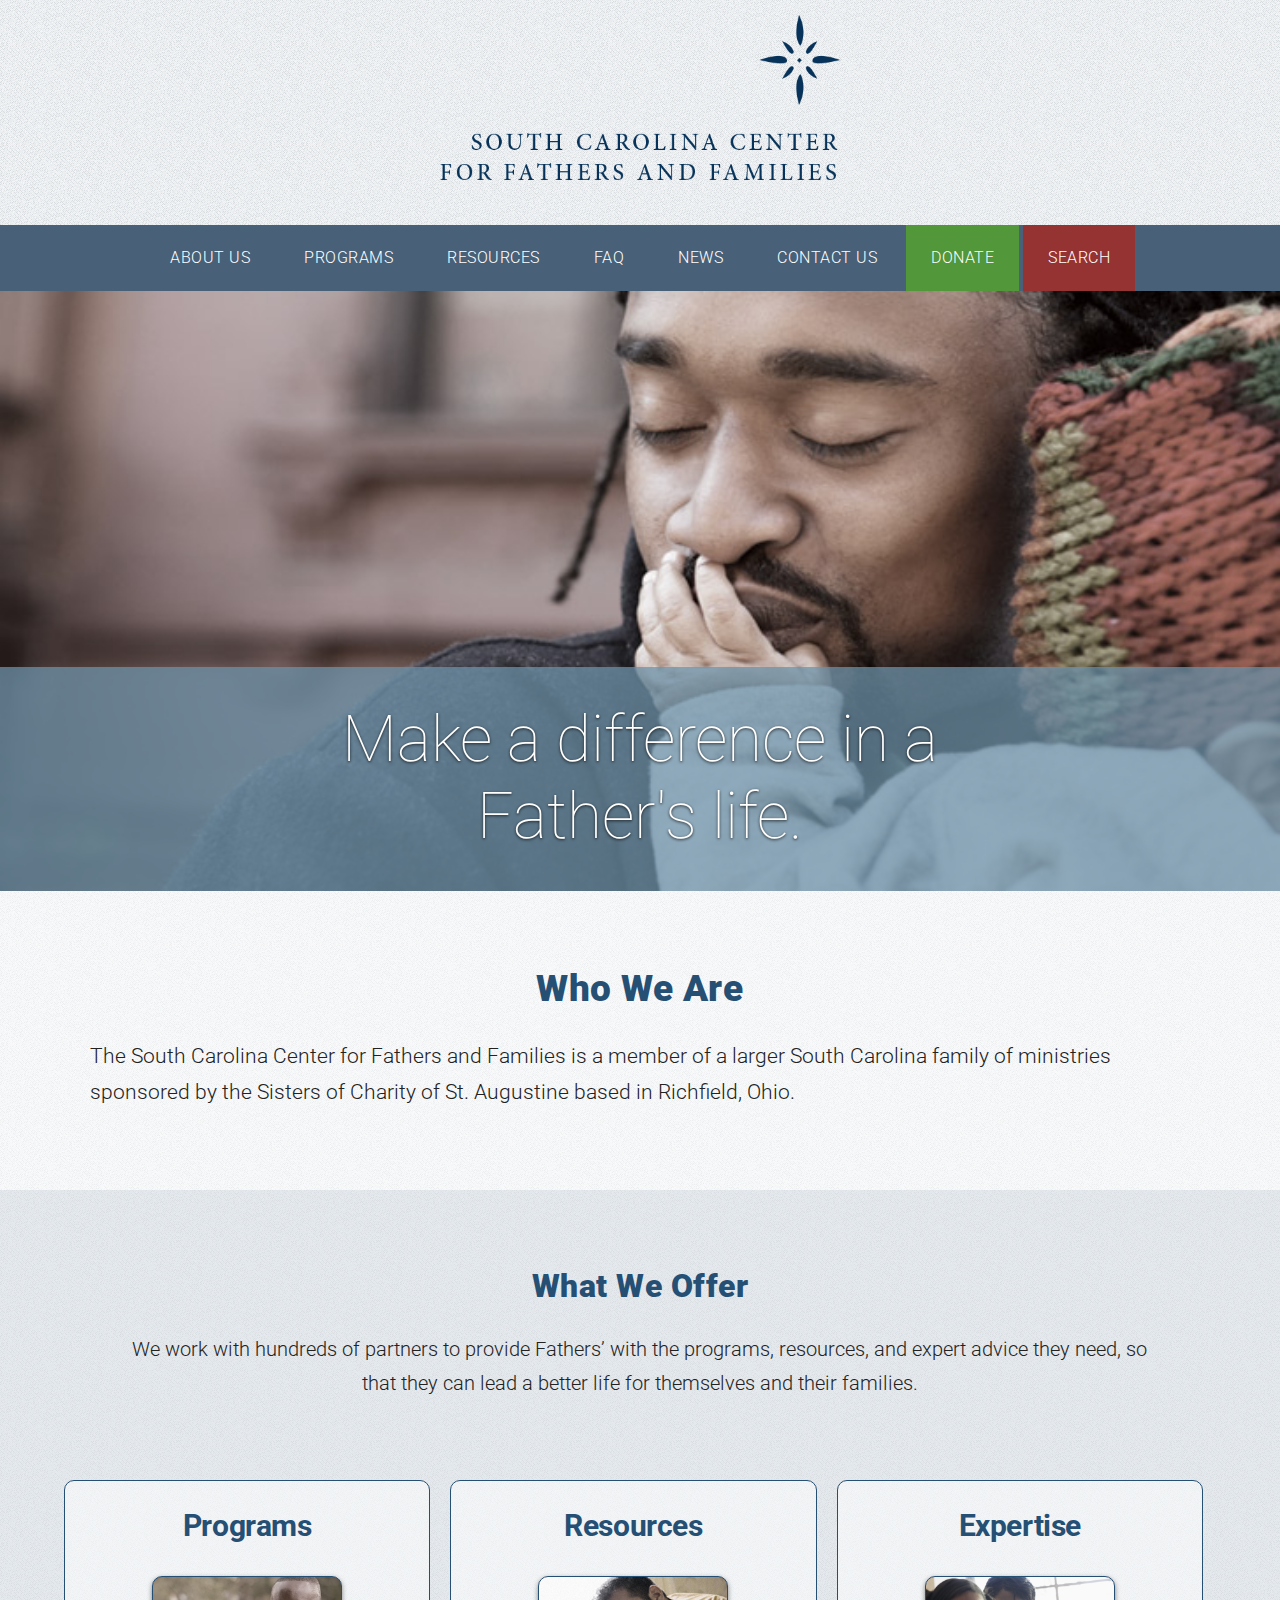
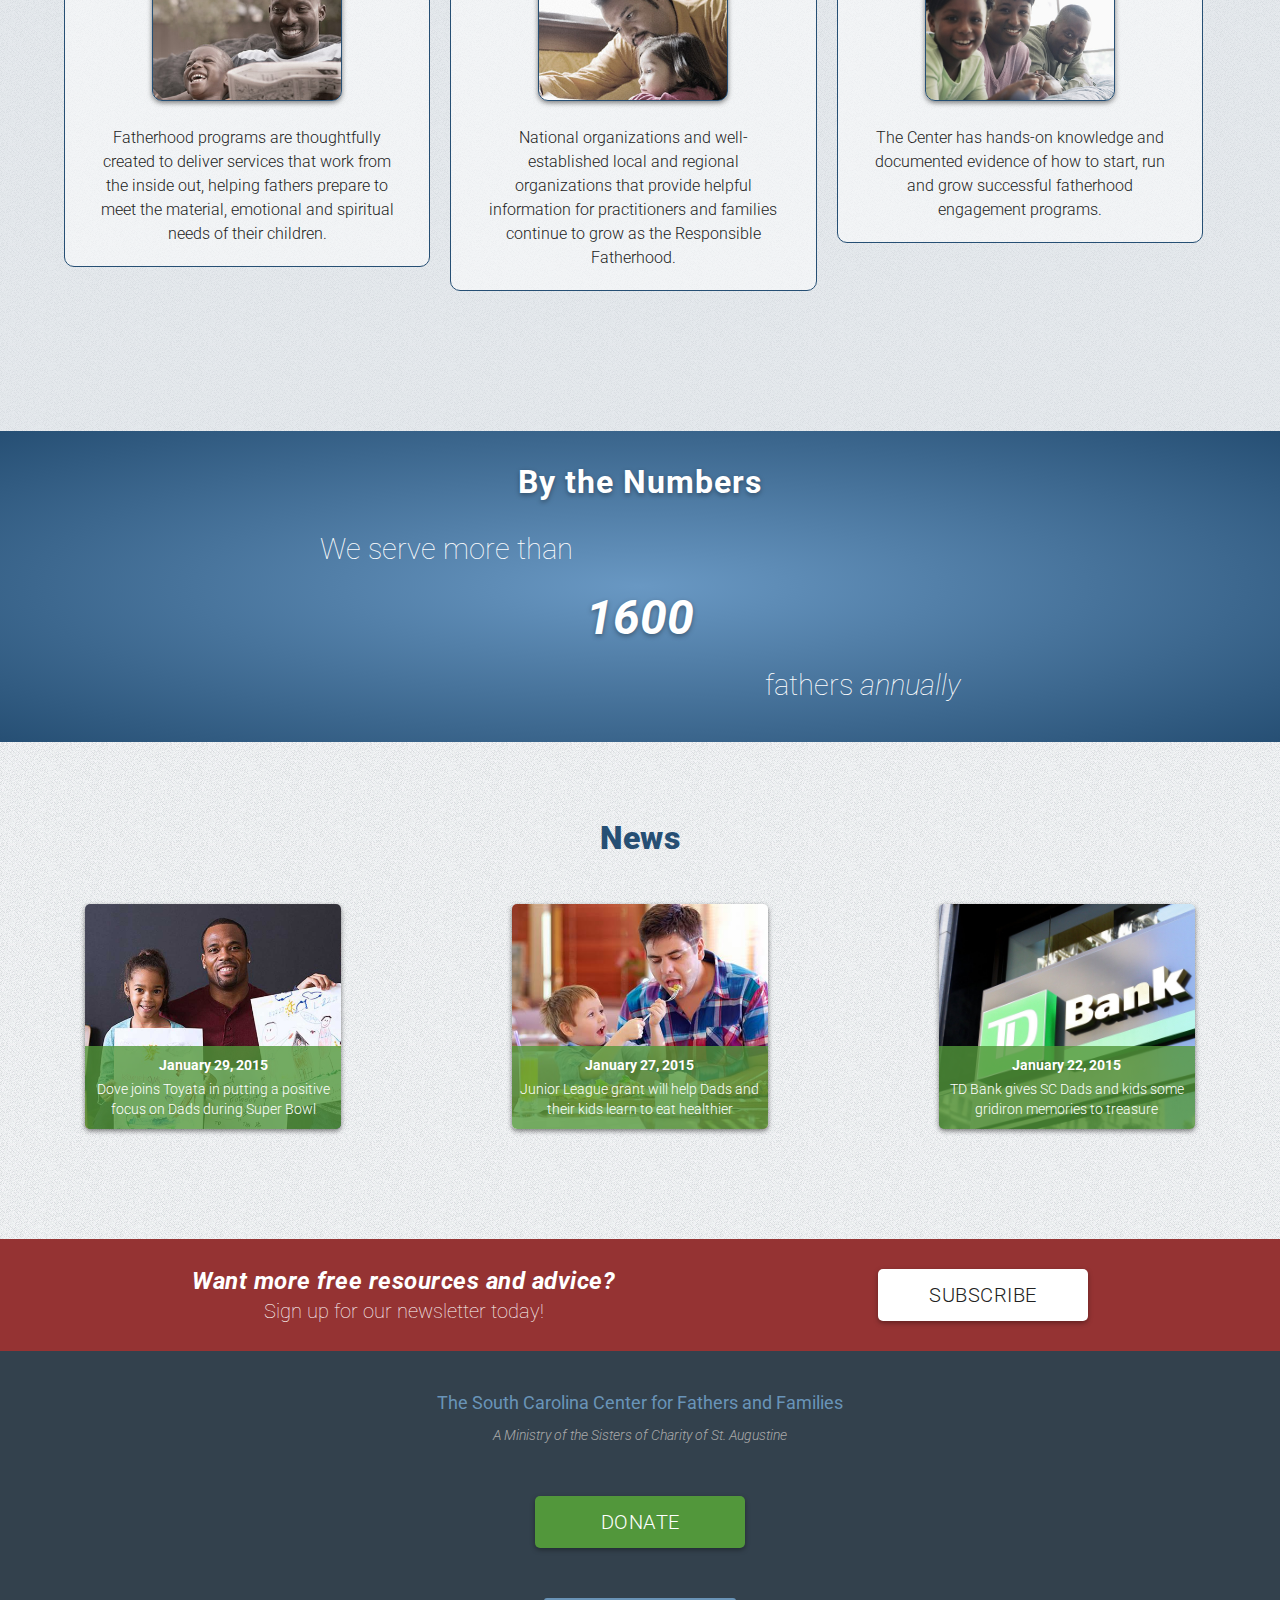
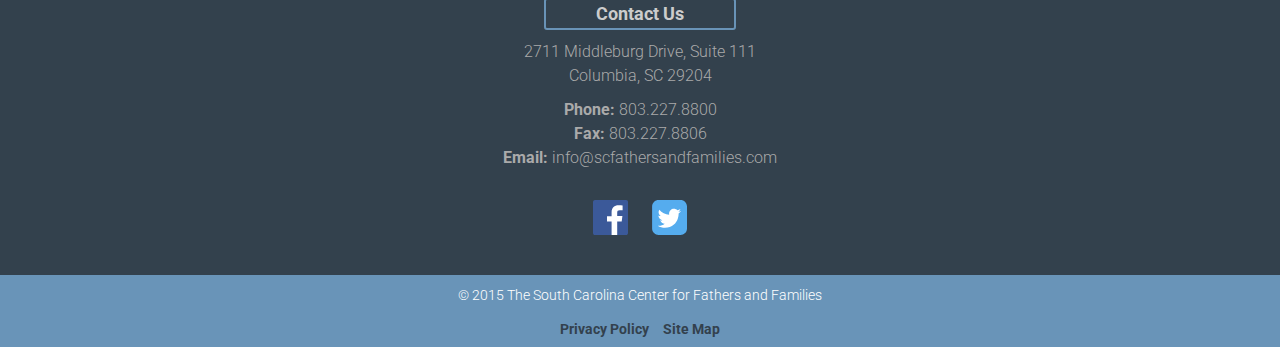
==== commit 33baf742: "Large done but needs tweaks" ====
--- a/Website/index.html
+++ b/Website/index.html
@@ -22,8 +22,7 @@
         <![endif]-->
 
 
-		<!-- Site Wrapper -->
-		<div class="siteWrapper">
+
 
 
 			<!-- Header -->
@@ -74,8 +73,8 @@
 
 
 			<!-- What We Offer -->
-	        <section class="offerSection">
-	        	<div class="textContainer">
+	        <section class="offerSection clearfix">
+	        	<div class="textContainer clearfix">
 	        		<div class="offerIntro textContainer">
 	        			<h2>What We Offer</h2>
 	        			<p>We work with hundreds of partners to provide Fathers’ with the programs, resources, and expert advice they need,  so that they can lead a better life for themselves and their families.</p>
@@ -127,55 +126,64 @@
 				<h2>News</h2>
 
 				<!-- article 1 -->
-				<div class="articleContainer"><a href="#" class="art1 imageContainer">
+				<div class="articleContainer">
+					<a href="#" class="art1 imageContainer">
 						<h2 class="hidden">Article 1</h2>
 					
 						<div class="newsContainer">
 							<p class="date">January 29, 2015</p>
 							<p>Dove joins Toyata in putting a positive focus on Dads during Super Bowl</p>
 						</div><!-- end newsContainer -->
-					</a href="#"><!-- end imageContainer --></div>
+					</a><!-- end imageContainer -->
+				</div>
 
 				<!-- article 2 -->
-				<div class="articleContainer"><a href="#" class="art2 imageContainer">
+				<div class="articleContainer">
+					<a href="#" class="art2 imageContainer">
 						<h2 class="hidden">Article 2</h2>
 					
 						<div class="newsContainer">
 							<p class="date">January 27, 2015</p>
 							<p>Junior League grant will help Dads and their kids learn to eat healthier</p>
 						</div><!-- end newsContainer -->
-					</a href="#"><!-- end imageContainer --></div>
+					</a><!-- end imageContainer -->
+				</div>
+
 
 				<!-- article 3 -->
-				<div class="articleContainer"><a href="#" class="art3 imageContainer">
+				<div class="articleContainer">
+					<a href="#" class="art3 imageContainer">
 						<h2 class="hidden">Article 3</h2>
 					
 						<div class="newsContainer">
 							<p class="date">January 22, 2015</p>
 							<p>TD Bank gives SC Dads and kids some gridiron memories to treasure</p>
 						</div><!-- end newsContainer -->
-					</a href="#"><!-- end imageContainer --></div>
+					</a><!-- end imageContainer -->
+				</div>
 
 			</section><!-- end news -->
 
 
 			<!-- Newsletter CTA -->
 			<section class="newsletterCTA">
-				<div class="newsletterContainer">
-					<h5>Want more free resources and advice?</h5>
-					<p>Sign up for our newsletter today!</p>
+				<div class="newsletterContainer clearfix">
+					<div class="newsletterText">
+						<h5>Want more free resources and advice?</h5>
+						<p>Sign up for our newsletter today!</p>
+					</div>
 					<a href="#" class="subscribe Button">Subscribe</a>
 				</div><!-- end newsletterContainer -->
 			</section><!-- end newsletterCTA -->
 
 
 			<!-- Main Footer -->
-			<footer class="mainFooter">
+			<footer class="mainFooter clearfix">
 				<h2 class="hidden">Main Footer</h2>
 
-				<div class="textContainer">
+				<div class="textContainer clearfix">
 					<!-- Footer Header -->
-					<div class="footerHeader">
+					<div class="footerHeader clearfix">
 						<h6>The South Carolina Center for Fathers and Families</h6>
 						<p>A Ministry of the Sisters of Charity of St. Augustine</p>
 					</div>
@@ -185,22 +193,24 @@
 					<a href="#" class="donate Button">Donate</a>
 					
 					<!-- Contact Us Info -->
-					<div class="textContainer">
+					<div class="textContainer clearfix">
 						<a href="#" class="contactUs">Contact Us</a>
 					
-						<div class="contact">
-							<p>2711 Middleburg Drive, Suite 111</p>
-							<p>Columbia, SC 29204</p>
-						</div><!-- end contact -->
-					
-						<address class="contact">
-							<p><b>Phone:</b> 803.227.8800</p>
-							<p><b>Fax:</b> 803.227.8806</p>
-							<p><b>Email:</b> info@scfathersandfamilies.com</p>
-						</address><!-- end contact -->
+						<div class="contacts">
+							<div class="contact clcearfix">
+								<p>2711 Middleburg Drive, Suite 111</p>
+								<p>Columbia, SC 29204</p>
+							</div><!-- end contact -->
+												
+							<address class="contact clearfix">
+								<p><b>Phone:</b> 803.227.8800</p>
+								<p><b>Fax:</b> 803.227.8806</p>
+								<p><b>Email:</b> info@scfathersandfamilies.com</p>
+							</address><!-- end contact -->
+						</div>
 					
 						<!-- Social Icons -->
-						<ul class="socialIcons">
+						<ul class="socialIcons clearfix">
 							<li>
 								<a href="" class="social facebook">Facebook</a>
 							</li>
@@ -225,7 +235,5 @@
 					</div><!-- footerBottom -->
 
 			</footer><!-- end mainFooter -->
-
-        </div><!-- end siteWrapper -->
     </body>
 </html>--- a/Website/css/styles.css
+++ b/Website/css/styles.css
@@ -550,6 +550,8 @@
 			Breakpoints
 =========================================== */
 
+/* --------- 768px ------- */
+
 @media screen and (min-width: 768px) {
 
 	/* General */
@@ -742,20 +744,223 @@
 		margin-bottom: 15px;
 	}
 
-
-
-
-}
-
-
-
-
-
-
-
-
-
-
-
-
-
+}
+
+
+/* ------------ 1024px ---------- */
+
+@media screen and (min-width: 1024px) {
+
+	/* General */
+
+	p {
+		text-align: left;
+	}
+
+
+	/* Header */
+
+	h1.logoReplace {
+		margin-bottom: 40px;
+	}
+
+
+
+	/* Main Nav */
+
+	.mainNav a.search, a.green, a.blue {
+		display: none;
+	}
+
+	.menuNav {
+		display: block;
+		width: 100%;
+		background: #486179;
+	}
+
+	.menuNav li {
+		display: inline;
+	}
+
+	.menuNav a {
+		display: inline-block;
+		padding: 25px;
+		width: auto;
+	}
+
+	a.donateNav {
+		background: #52973A;
+	}
+
+	a.searchNav {
+		background: #953333;
+	}
+
+	.mainNav a:hover {
+		background: #5f7e9c;
+	}
+
+	a.donateNav:hover {
+		background: #64b848;
+	}
+
+	a.searchNav:hover {
+		background: #c54949;
+	}
+
+
+
+	/* Hero Image */
+
+	.heroImage {
+		height: 600px;
+	}
+
+	.heroText h1 {
+		text-shadow: 0px 1px 3px rgba(0, 0, 0, .8);
+		font-size: 4em;
+	}
+
+
+
+	/* We Offer */
+
+	a.offerContainer {
+		width: 31.8%;
+		margin-right: 20px;
+		float: left;
+	}
+
+	.offerImage {
+		float: none;
+		margin: 0 auto 25px;
+	}
+
+	a.offerContainer:last-child {
+		margin-right: 0;
+	}
+
+	.offerSection p {
+		padding: 0 10px;
+		text-align: center;
+	}
+
+
+
+	/* By the Numbers */
+
+	p.number {
+		text-align: center;
+	}
+
+
+
+	/* News */
+
+	.imageContainer {
+		width: 256px;
+		height: 225px;
+	}
+
+	.newsContainer p {
+		text-align: center;
+		font-size: .875em;
+	}
+
+	.articleContainer:hover {
+		background: blue;
+	}
+
+
+
+	/* Newsletter CTA */
+
+	.newsletterContainer {
+		width: 70%;
+		margin: 0 auto;
+	}
+
+	.newsletterText {
+		float: left;
+	}
+
+	.subscribe {
+		float: right;
+		margin-top: 0;
+	}
+
+	.newsletterText p {
+		text-align: center;
+	}
+
+
+
+	/* Footer */
+
+	.mainFooter p {
+		text-align: center;
+	}
+
+	.mainFooter .textContainer {
+		width: 90%;
+	}
+
+	.subscribe:hover {
+		-moz-box-shadow: 0 0 10px #fff;
+		-webkit-box-shadow: 0 0 10px #fff;
+		box-shadow: 0px 0 10px #fff;
+		font-weight: 400;
+	}
+
+	.donate:hover {
+		background: #64b848;
+	}
+
+	a.contactUs:hover {
+		border-color: #ccc;
+		color: #6994b8;
+		background: #ccc;
+	}
+
+	.footerLinks a:hover {
+		color: #fff;
+	}
+
+
+
+
+}
+
+
+
+
+
+
+
+
+
+
+
+
+
+
+
+
+
+
+
+
+
+
+
+
+
+
+
+
+
+
+
+
+
+
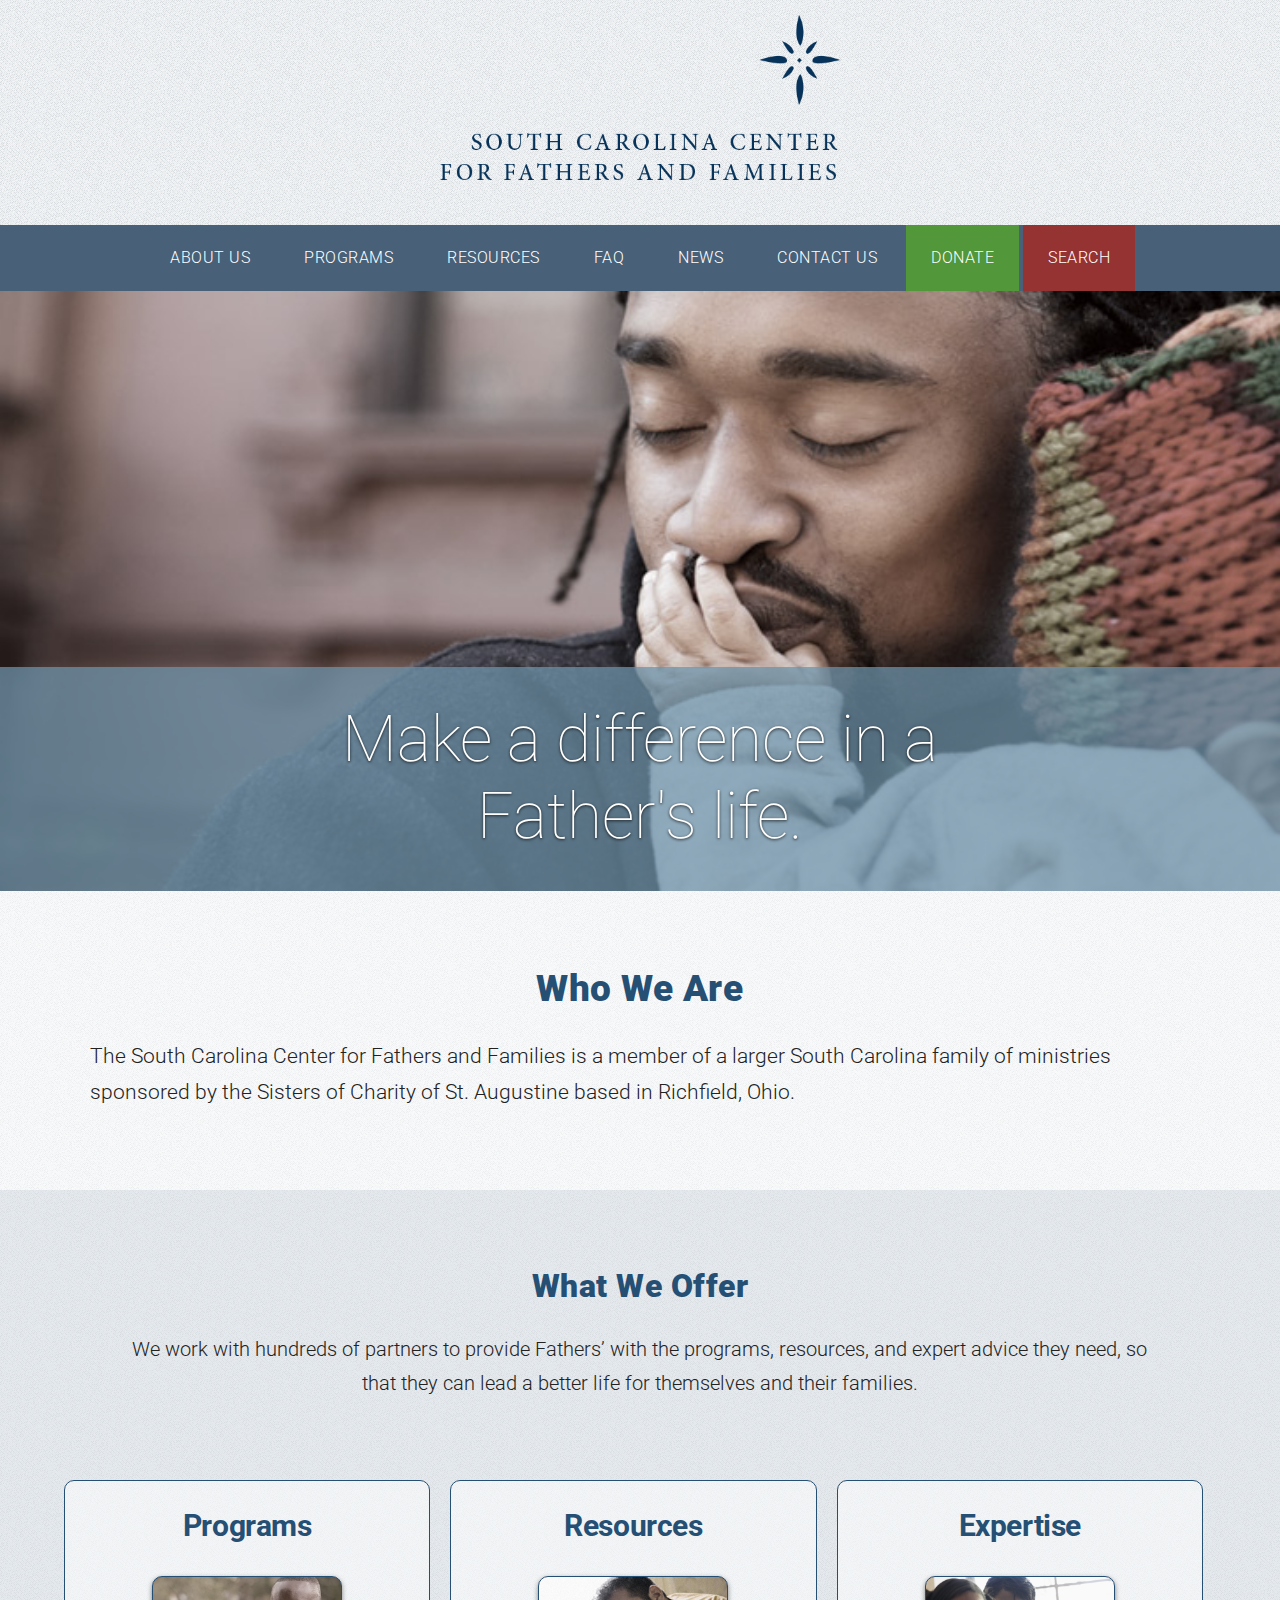
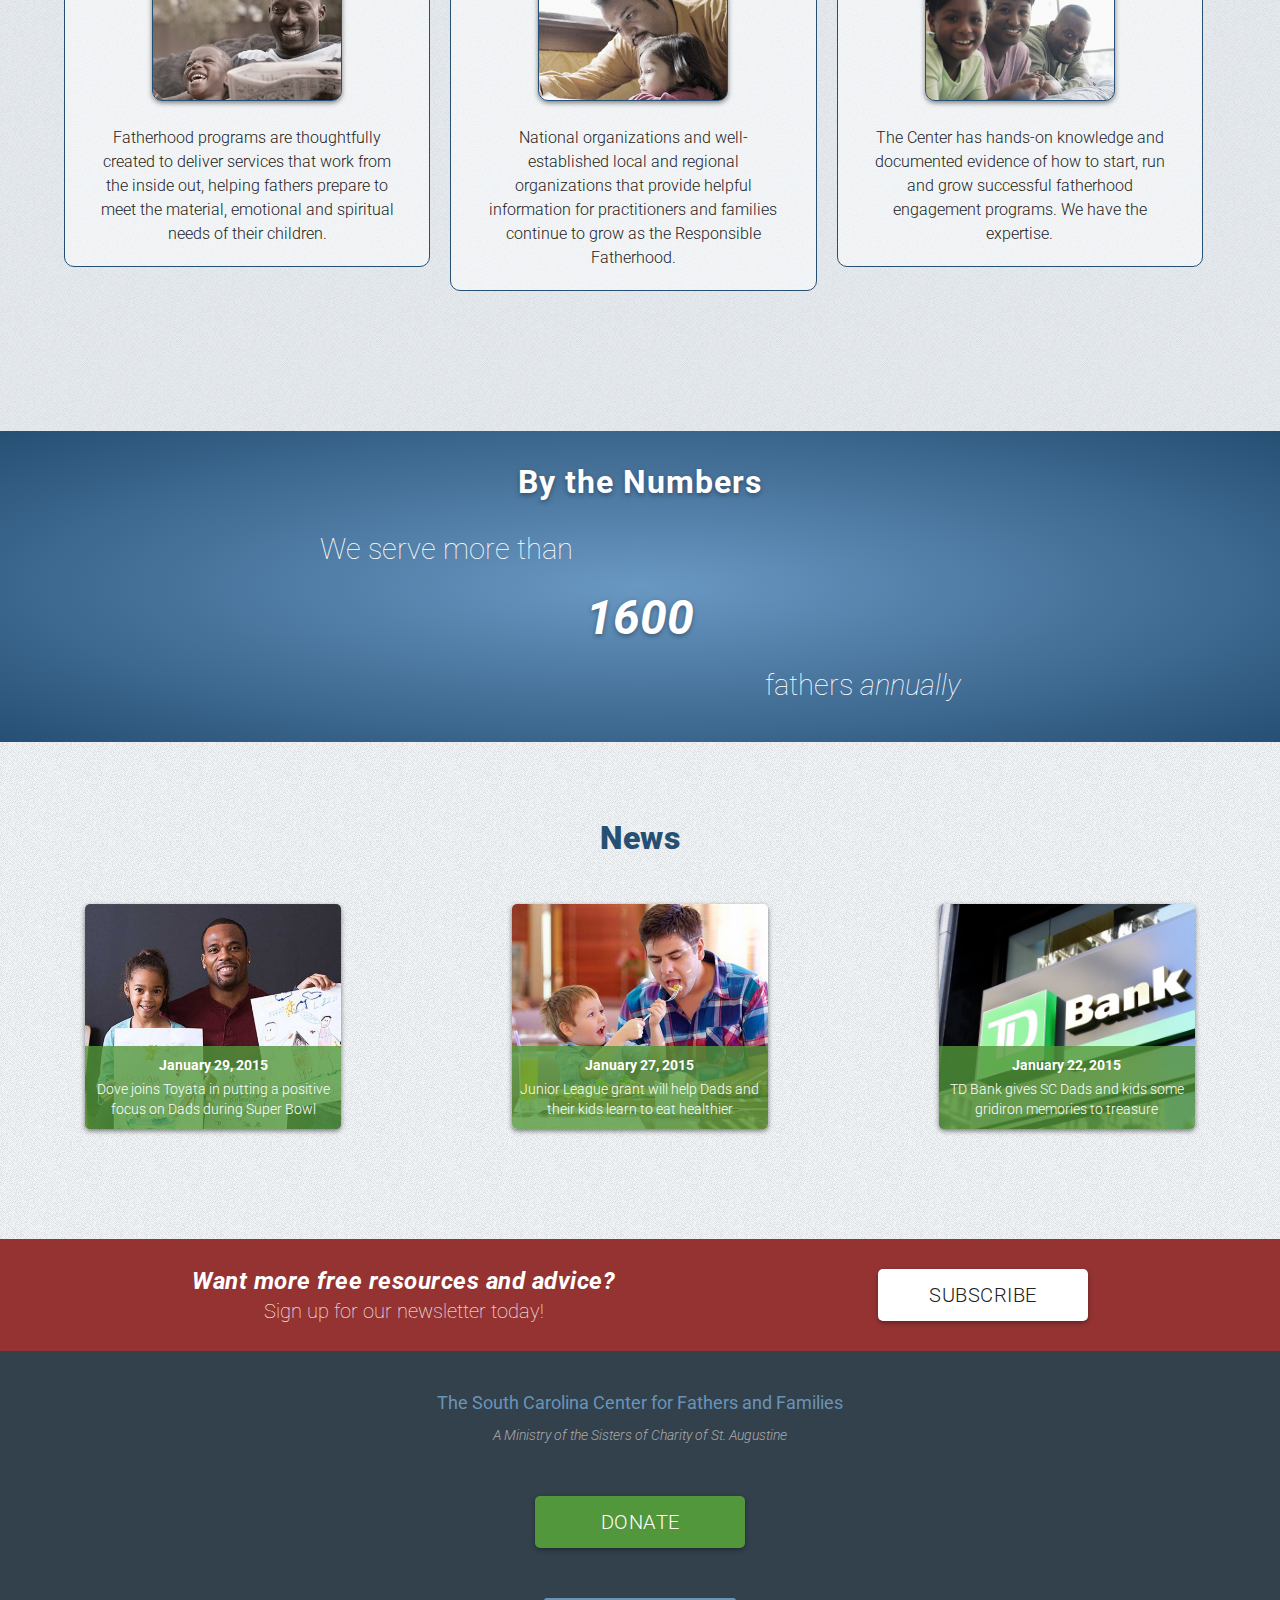
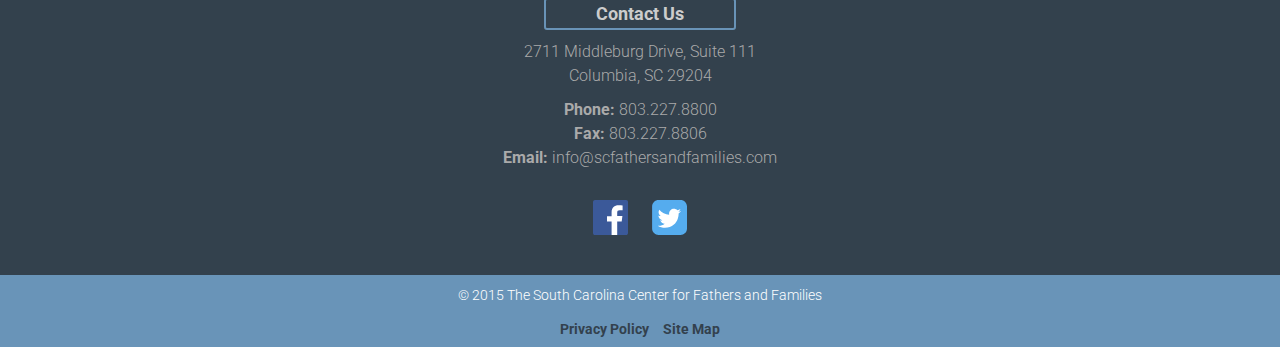
==== commit 370dd6ef: "Implemented SASS" ====
--- a/Website/index.html
+++ b/Website/index.html
@@ -13,7 +13,6 @@
         <!--[if IE]><link rel="shortcut icon" href="path/to/favicon.ico"><![endif]-->
         <link rel="shortcut icon" href="favicon.ico">
 
-        <link rel="stylesheet" href="css/reset.css">
         <link rel="stylesheet" href="css/styles.css">
     </head>
     <body>
@@ -103,7 +102,7 @@
 						<div class="textContainer clearfix">
 							<h3>Expertise</h3>
 							<div class="offerImage expertise"></div>
-							<p>The Center has hands-on knowledge and documented evidence of how to start, run and grow successful fatherhood engagement programs.</p>
+							<p>The Center has hands-on knowledge and documented evidence of how to start, run and grow successful fatherhood engagement programs. We have the expertise.</p>
 						</div><!-- end offerContainer -->
 					</a><!-- end offer -->
 
--- a/Website/css/styles.css
+++ b/Website/css/styles.css
@@ -1,966 +1,742 @@
-/* Import Google Fonts */
+/**
+ * Eric Meyer's Reset CSS v2.0 (http://meyerweb.com/eric/tools/css/reset/)
+ * http://cssreset.com
+ */
 @import url(http://fonts.googleapis.com/css?family=Roboto:400,100,100italic,300,300italic,400italic,700,700italic,900,900italic);
+html, body, div, span, applet, object, iframe,
+h1, h2, h3, h4, h5, h6, p, blockquote, pre,
+a, abbr, acronym, address, big, cite, code,
+del, dfn, em, img, ins, kbd, q, s, samp,
+small, strike, strong, sub, sup, tt, var,
+b, u, i, center,
+dl, dt, dd, ol, ul, li,
+fieldset, form, label, legend,
+table, caption, tbody, tfoot, thead, tr, th, td,
+article, aside, canvas, details, embed,
+figure, figcaption, footer, header, hgroup,
+menu, nav, output, ruby, section, summary,
+time, mark, audio, video {
+  margin: 0;
+  padding: 0;
+  border: 0;
+  font-size: 100%;
+  font: inherit;
+  vertical-align: baseline; }
+
+/* HTML5 display-role reset for older browsers */
+article, aside, details, figcaption, figure,
+footer, header, hgroup, menu, nav, section {
+  display: block; }
+
+body {
+  line-height: 1; }
+
+ol, ul {
+  list-style: none; }
+
+blockquote, q {
+  quotes: none; }
+
+blockquote:before, blockquote:after,
+q:before, q:after {
+  content: '';
+  content: none; }
+
+table {
+  border-collapse: collapse;
+  border-spacing: 0; }
 
 /* Box Sizing */
 *, *:before, *:after {
-	-moz-box-sizing: border-box;
-  	-webkit-box-sizing: border-box;
-  	box-sizing: border-box;
-}
+  -moz-box-sizing: border-box;
+  -webkit-box-sizing: border-box;
+  box-sizing: border-box; }
 
 /* ========================================
 			General Styles 
 =========================================== */
-
 body {
-	font-family: 'Roboto', sans-serif;
-	background: url('../images/church.png') top left repeat;
-	text-align: center;
-	color: #222;
-}
+  font-family: "Roboto", sans-serif;
+  background: url("../images/church.png") top left repeat;
+  text-align: center;
+  color: #222; }
 
 h1 {
-	font-size: 1.625em;
-	font-weight: 100;
-	color: #fff;
-	text-shadow: 0px 1px 3px rgba(0, 0, 0, 0.35);
-	-webkit-text-shadow: 0px 1px 3px rgba(0, 0, 0, 0.35);
-	-moz-box-text-shadow: 0px 1px 3px rgba(0, 0, 0, 0.35);
-	margin: 15px 0;
-}
+  font-size: 1.625em;
+  font-weight: 100;
+  color: #fff;
+  text-shadow: 0px 1px 3px rgba(0, 0, 0, 0.35);
+  -webkit-text-shadow: 0px 1px 3px rgba(0, 0, 0, 0.35);
+  -moz-box-text-shadow: 0px 1px 3px rgba(0, 0, 0, 0.35);
+  margin: 15px 0; }
 
 h2 {
-	font-size: 1.75em;
-	font-weight: 900;
-	margin-bottom: 30px;
-	color: #264f74;
-	letter-spacing: .5px;
-}
+  font-size: 1.75em;
+  font-weight: 900;
+  margin-bottom: 30px;
+  color: #264f74;
+  letter-spacing: .5px; }
 
 h3 {
-	font-size: 1.625em;
-	font-weight: 700;
-	margin: 0 0 20px;
-	color: #264f74;
-	letter-spacing: -.4px;
-}
+  font-size: 1.625em;
+  font-weight: 700;
+  margin: 0 0 20px;
+  color: #264f74;
+  letter-spacing: -.4px; }
 
 h4 {
-	font-size: 1.5em;
-	font-weight: 700;
-	color: #fff;
-	margin: 0 0 30px;
-	-webkit-text-shadow: 0px 2px 5px rgba(0, 0, 0, 0.35);
-	-moz-box-text-shadow: 0px 2px 5px rgba(0, 0, 0, 0.35);
-	text-shadow: 0px 2px 5px rgba(0, 0, 0, 0.35);
-	letter-spacing: 1px;
-}
+  font-size: 1.5em;
+  font-weight: 700;
+  color: #fff;
+  margin: 0 0 30px;
+  -webkit-text-shadow: 0px 2px 5px rgba(0, 0, 0, 0.35);
+  -moz-box-text-shadow: 0px 2px 5px rgba(0, 0, 0, 0.35);
+  text-shadow: 0px 2px 5px rgba(0, 0, 0, 0.35);
+  letter-spacing: 1px; }
 
 h5 {
-	font-size: 1em;
-	font-weight: 700;
-	font-style: italic;
-	color: #fff;
-}
+  font-size: 1em;
+  font-weight: 700;
+  font-style: italic;
+  color: #fff; }
 
 a {
-	color: #6993b7;
-	font-size: 1em;
-	text-decoration: none;
-	font-weight: 700;
-}
+  color: #6993b7;
+  font-size: 1em;
+  text-decoration: none;
+  font-weight: 700; }
 
 p {
-	font-size: .875em;
-	color: #222;
-	line-height: 1.5;
-	font-weight: 300;
-}
+  font-size: .875em;
+  color: #222;
+  line-height: 1.5;
+  font-weight: 300; }
 
 /* ========================================
 			Framework Styles 
 =========================================== */
-
 .left {
-	float: left;
-}
+  float: left; }
 
 .right {
-	float: right;
-}
+  float: right; }
 
 .donate {
-	background: #52973b;
-	color: #fff;
-	margin: 50px 0;
-}
+  background: #52973b;
+  color: #fff;
+  margin: 50px 0; }
 
 .green {
-	background: #52973b;
-	float: left;
-}
+  background: #52973b;
+  float: left; }
 
 .blue {
-	background: #486179;
-	float: right;
-}
+  background: #486179;
+  float: right; }
 
 .subscribe {
-	background: #fff;
-	color: #222;
-	margin: 15px 0 20px;
-}
+  background: #fff;
+  color: #222;
+  margin: 15px 0 20px; }
 
 .Button {
-	font-size: 1em;
-	font-weight: 300;
-	text-transform: uppercase;
-	letter-spacing: .5px;
-	width: 140px;
-	padding: 8px 0;
-	text-align: center;
-	display: inline-block;
-	border-radius: 5px;
-	-webkit-box-shadow: 0px 2px 5px 0px rgba(0,0,0,0.35);
-	-moz-box-shadow: 0px 2px 5px 0px rgba(0,0,0,0.35);
-	box-shadow: 0px 2px 5px 0px rgba(0,0,0,0.35);
-}
+  font-size: 1em;
+  font-weight: 300;
+  text-transform: uppercase;
+  letter-spacing: .5px;
+  width: 140px;
+  padding: 8px 0;
+  text-align: center;
+  display: inline-block;
+  border-radius: 5px;
+  -webkit-box-shadow: 0px 2px 5px 0px rgba(0, 0, 0, 0.35);
+  -moz-box-shadow: 0px 2px 5px 0px rgba(0, 0, 0, 0.35);
+  box-shadow: 0px 2px 5px 0px rgba(0, 0, 0, 0.35); }
 
 .offerContainer {
-	border: 1px solid #264f74;
-	border-radius: 10px;
-}
+  border: 1px solid #264f74;
+  border-radius: 10px; }
 
 .hidden {
-	position: absolute;
-	left: -9999px;
-}
-
-.clearfix { 
-	zoom: 1; 
-}
-
-.clearfix:before, .clearfix:after { 
-	content: ""; 
-	display: table; 
-}
-
-.clearfix:after { 
-	clear: both; 
-}
+  position: absolute;
+  left: -9999px; }
+
+.clearfix {
+  zoom: 1; }
+
+.clearfix:before, .clearfix:after {
+  content: "";
+  display: table; }
+
+.clearfix:after {
+  clear: both; }
 
 section {
-	padding: 40px 0;
-}
+  padding: 40px 0; }
 
 /* ========================================
 			Header 
 =========================================== */
-
 .logoReplace a {
-	display:block;
-	margin:0 auto;
-	height: 85px;
-	width: 200px;
-	background-size: contain;
-	background-image: url(../images/CFFlogo.png);
-	text-indent: -9999px;
-	background-repeat: no-repeat;
-}
-
-
-
-
-
-
+  display: block;
+  margin: 0 auto;
+  height: 85px;
+  width: 200px;
+  background-size: contain;
+  background-image: url(../images/CFFlogo.png);
+  text-indent: -9999px;
+  background-repeat: no-repeat; }
 
 /* Main Nav */
-
 .mainNav {
-	display: block;
-}
+  display: block; }
 
 .mainNav a {
-	color: #fff;
-	font-weight: 300;
-	font-size: 0.875em;
-	letter-spacing: .5px;
-	text-transform: uppercase;
-	display: inline-block;
-	padding: 20px 0;
-	width: 50%;
-}
+  color: #fff;
+  font-weight: 300;
+  font-size: 0.875em;
+  letter-spacing: .5px;
+  text-transform: uppercase;
+  display: inline-block;
+  padding: 20px 0;
+  width: 50%; }
 
 .menuNav {
-	display: none;
-}
-
-.mainNav a.search  {
-	display: none;
-}
-
+  display: none; }
+
+.mainNav a.search {
+  display: none; }
 
 /* ========================================
 			Hero Section
 =========================================== */
-
 .heroImage {
-	background: url('../images/heroImage.jpg') no-repeat;
-	width: 100%;
-	height: 225px;
-	background-size: cover;
-	position: relative;
-}
+  background: url("../images/heroImage.jpg") no-repeat;
+  width: 100%;
+  height: 225px;
+  background-size: cover;
+  position: relative; }
 
 .heroText {
-	background: rgba(109, 145, 168, .75);
-	text-align: center;
-	position: absolute;
-	bottom: 0;
-	width: 100%;
-}
+  background: rgba(109, 145, 168, 0.75);
+  text-align: center;
+  position: absolute;
+  bottom: 0;
+  width: 100%; }
 
 .heroText h1 {
-	width: 75%;
-	margin: 12px auto;
-	line-height: 1.2;
-}
-
+  width: 75%;
+  margin: 12px auto;
+  line-height: 1.2; }
 
 /* ========================================
 			Who We Are
 =========================================== */
-
 .textContainer {
-	width: 86%;
-	margin: 0 auto;
-}
+  width: 86%;
+  margin: 0 auto; }
 
 main.container {
-	background-color: rgba(255, 255, 255, .5);
-	padding: 40px 0;
-}
+  background-color: rgba(255, 255, 255, 0.5);
+  padding: 40px 0; }
 
 main p {
-	font-size: 1.125em;
-	line-height: 1.7;
-}
+  font-size: 1.125em;
+  line-height: 1.7; }
 
 main h2 {
-	font-size: 1.875em;
-}
-
+  font-size: 1.875em; }
 
 /* ========================================
 			What We Offer
 =========================================== */
-
 .offerSection {
-	background: rgba(218, 224, 229, .5);
-}
+  background: rgba(218, 224, 229, 0.5); }
 
 .offerIntro p {
-	margin-bottom: 40px;
-	font-size: 1em;
-	line-height: 1.7;
-}
+  margin-bottom: 40px;
+  font-size: 1em;
+  line-height: 1.7; }
 
 .offercontainer p {
-	font-weight: 300;
-}
+  font-weight: 300; }
 
 .offerContainer {
-	padding: 20px 0;
-	margin-bottom: 30px;
-	background: rgba(255, 255, 255, .5);
-	display: block;
-
-}
+  padding: 20px 0;
+  margin-bottom: 30px;
+  background: rgba(255, 255, 255, 0.5);
+  display: block; }
 
 .offerImage {
-	width: 190px;
-	height: 125px;
-	border: 1px solid #264f74;
-	border-radius: 10px;
-	margin: 0 auto 20px;
-	-webkit-box-shadow: 0px 2px 5px 0px rgba(50, 50, 50, 0.6);
-	-moz-box-shadow:    0px 2px 5px 0px rgba(50, 50, 50, 0.6);
-	box-shadow:         0px 2px 5px 0px rgba(50, 50, 50, 0.6);
-}
+  width: 190px;
+  height: 125px;
+  border: 1px solid #264f74;
+  border-radius: 10px;
+  margin: 0 auto 20px;
+  -webkit-box-shadow: 0px 2px 5px 0px rgba(50, 50, 50, 0.6);
+  -moz-box-shadow: 0px 2px 5px 0px rgba(50, 50, 50, 0.6);
+  box-shadow: 0px 2px 5px 0px rgba(50, 50, 50, 0.6); }
 
 .programs {
-	background: url('../images/programs.jpg');
-	background-size: cover;
-}
+  background: url("../images/programs.jpg");
+  background-size: cover; }
 
 .resources {
-	background: url('../images/resources.jpg');
-	background-size: cover;
-}
+  background: url("../images/resources.jpg");
+  background-size: cover; }
 
 .expertise {
-	background: url('../images/expertise.jpg');
-	background-size: cover;
-}
-
+  background: url("../images/expertise.jpg");
+  background-size: cover; }
 
 /* ========================================
 			By the Numbers
 =========================================== */
-
-
 .numbers {
-	background: rgb(105,152,195); /* Old browsers */
-	background: -moz-radial-gradient(center, ellipse cover,  rgba(105,152,195,1) 0%, rgba(38,79,116,1) 100%); /* FF3.6+ */
-	background: -webkit-gradient(radial, center center, 0px, center center, 100%, color-stop(0%,rgba(105,152,195,1)), color-stop(100%,rgba(38,79,116,1))); /* Chrome,Safari4+ */
-	background: -webkit-radial-gradient(center, ellipse cover,  rgba(105,152,195,1) 0%,rgba(38,79,116,1) 100%); /* Chrome10+,Safari5.1+ */
-	background: -o-radial-gradient(center, ellipse cover,  rgba(105,152,195,1) 0%,rgba(38,79,116,1) 100%); /* Opera 12+ */
-	background: -ms-radial-gradient(center, ellipse cover,  rgba(105,152,195,1) 0%,rgba(38,79,116,1) 100%); /* IE10+ */
-	background: radial-gradient(ellipse at center,  rgba(105,152,195,1) 0%,rgba(38,79,116,1) 100%); /* W3C */
-	filter: progid:DXImageTransform.Microsoft.gradient( startColorstr='#6998c3', endColorstr='#264f74',GradientType=1 ); /* IE6-9 fallback on horizontal gradient */
- 
- 	/*height: 280px;*/
- 	padding: 35px 0;
-}
+  background: #6998c3;
+  /* Old browsers */
+  background: -moz-radial-gradient(center, ellipse cover, #6998c3 0%, #264f74 100%);
+  /* FF3.6+ */
+  background: -webkit-gradient(radial, center center, 0px, center center, 100%, color-stop(0%, #6998c3), color-stop(100%, #264f74));
+  /* Chrome,Safari4+ */
+  background: -webkit-radial-gradient(center, ellipse cover, #6998c3 0%, #264f74 100%);
+  /* Chrome10+,Safari5.1+ */
+  background: -o-radial-gradient(center, ellipse cover, #6998c3 0%, #264f74 100%);
+  /* Opera 12+ */
+  background: -ms-radial-gradient(center, ellipse cover, #6998c3 0%, #264f74 100%);
+  /* IE10+ */
+  background: radial-gradient(ellipse at center, #6998c3 0%, #264f74 100%);
+  /* W3C */
+  filter: progid:DXImageTransform.Microsoft.gradient( startColorstr='#6998c3', endColorstr='#264f74',GradientType=1 );
+  /* IE6-9 fallback on horizontal gradient */
+  /*height: 280px;*/
+  padding: 35px 0; }
 
 .numbers p {
-	font-size: 1.375em;
-	font-weight: 100;
-	color: #fff;
-}
+  font-size: 1.375em;
+  font-weight: 100;
+  color: #fff; }
 
 p.number {
-	font-weight: 700;
-	font-style: italic;
-	font-size: 2.625em;
-	margin: 10px 0;
-	-webkit-text-shadow: 0px 2px 5px rgba(0, 0, 0, 0.35);
-	-moz-box-text-shadow: 0px 2px 5px rgba(0, 0, 0, 0.35);
-	text-shadow: 0px 2px 5px rgba(0, 0, 0, 0.35);
-}
+  font-weight: 700;
+  font-style: italic;
+  font-size: 2.625em;
+  margin: 10px 0;
+  -webkit-text-shadow: 0px 2px 5px rgba(0, 0, 0, 0.35);
+  -moz-box-text-shadow: 0px 2px 5px rgba(0, 0, 0, 0.35);
+  text-shadow: 0px 2px 5px rgba(0, 0, 0, 0.35); }
 
 .alignR {
-	text-align: right;
-}
+  text-align: right; }
 
 .alignL {
-	text-align: left;
-}
+  text-align: left; }
 
 em {
-	font-style: italic;
-}
-
+  font-style: italic; }
 
 /* ========================================
 			News
 =========================================== */
-
 .news h2 {
-	margin-bottom: 50px;
-}
+  margin-bottom: 50px; }
 
 .imageContainer {
-	width: 205px;
-	height: 180px;
-	margin: 0 auto 30px;
-	border-radius: 5px;
-	position: relative;
-	-webkit-box-shadow: 0px 2px 5px rgba(0, 0, 0, 0.5);
-	-moz-box-box-shadow: 0px 2px 5px rgba(0, 0, 0, 0.5);
-	box-shadow: 0px 2px 5px rgba(0, 0, 0, 0.5);
-	display: block;
-}
+  width: 205px;
+  height: 180px;
+  margin: 0 auto 30px;
+  border-radius: 5px;
+  position: relative;
+  -webkit-box-shadow: 0px 2px 5px rgba(0, 0, 0, 0.5);
+  -moz-box-box-shadow: 0px 2px 5px rgba(0, 0, 0, 0.5);
+  box-shadow: 0px 2px 5px rgba(0, 0, 0, 0.5);
+  display: block; }
 
 .newsContainer {
-	background: rgba(82, 151, 59, .8);
-	color: #fff;
-	position: absolute;
-	bottom: 0;
-	border-radius: 0 0 5px 5px;
-	padding: 5px;
-}
+  background: rgba(82, 151, 59, 0.8);
+  color: #fff;
+  position: absolute;
+  bottom: 0;
+  border-radius: 0 0 5px 5px;
+  padding: 5px; }
 
 .newsContainer p.date {
-	font-weight: 700;
-	color: #fff;
-	margin: 5px 0;
-}
+  font-weight: 700;
+  color: #fff;
+  margin: 5px 0; }
 
 .newsContainer p {
-	font-size: .675em;
-	font-weight: 300;
-	line-height: 1;
-	color: #fff;
-	line-height: 1.4;
-	margin-bottom: 5px;
-}
+  font-size: .675em;
+  font-weight: 300;
+  line-height: 1;
+  color: #fff;
+  line-height: 1.4;
+  margin-bottom: 5px; }
 
 .art1 {
-	background: url('../images/toyotaDad.jpg');
-	background-size: cover;
-}
+  background: url("../images/toyotaDad.jpg");
+  background-size: cover; }
 
 .art2 {
-	background: url('../images/healthy.jpg') -20px;
-	background-size: cover;
-}
+  background: url("../images/healthy.jpg") -20px;
+  background-size: cover; }
 
 .art3 {
-	background: url('../images/tdBank.jpg') -70px;
-	background-size: cover;
-}
-
+  background: url("../images/tdBank.jpg") -70px;
+  background-size: cover; }
 
 /* ========================================
 			Newsletter CTA
 =========================================== */
-
-
 .newsletterCTA {
-	background: #953333;
-	/*height: 125px;*/
-	padding: 20px 0 0;
-}
+  background: #953333;
+  /*height: 125px;*/
+  padding: 20px 0 0; }
 
 .newsletterCTA h5 {
-	letter-spacing: .5px;
-	margin-bottom: 3px;
-}
+  letter-spacing: .5px;
+  margin-bottom: 3px; }
 
 .newsletterCTA p {
-	color: #fff;
-	font-weight: 100;
-}
-
+  color: #fff;
+  font-weight: 100; }
 
 /* ========================================
 			Footer
 =========================================== */
-
-
 .mainFooter {
-	background: #33414d;
-	padding-top: 40px;
-}
+  background: #33414d;
+  padding-top: 40px; }
 
 .mainFooter h6 {
-	color: #6994b8;
-	letter-spacing: .8;
-	margin-bottom: 10px;
-	line-height: 1.3;
-}
+  color: #6994b8;
+  letter-spacing: .8;
+  margin-bottom: 10px;
+  line-height: 1.3; }
 
 .mainHeader p {
-	color: #aaa;
-}
+  color: #aaa; }
 
 .footerHeader p {
-	font-style: italic;
-	color: #aaa;
-	font-size: .675em;
-}
+  font-style: italic;
+  color: #aaa;
+  font-size: .675em; }
 
 a.contactUs {
-	margin-bottom: 10px;
-	display: inline-block;
-}
+  margin-bottom: 10px;
+  display: inline-block; }
 
 b {
-	font-weight: 700;
-	letter-spacing: .9;
-}
+  font-weight: 700;
+  letter-spacing: .9; }
 
 .contact p {
-	color: #aaa;
-}
+  color: #aaa; }
 
 .contactUs {
-		font-size: 1em;
-		border: 2px solid #6993b7;
-		color: #ccc;
-		padding: 5px 50px;
-		border-radius: 3px;
-	}
+  font-size: 1em;
+  border: 2px solid #6993b7;
+  color: #ccc;
+  padding: 5px 50px;
+  border-radius: 3px; }
 
 address {
-	margin-top: 10px;
-}
+  margin-top: 10px; }
 
 .social {
-	background: url('../images/social-icons.png') no-repeat;
-	background-image: linear-gradient(transparent, transparent), url('../images/social-icons.svg');
-	display: inline-block;
-	width: 35px;
-	height: 35px;
-	text-indent: -9999px;
-	margin: 30px 10px 40px;
-}
+  background: url("../images/social-icons.png") no-repeat;
+  background-image: linear-gradient(transparent, transparent), url("../images/social-icons.svg");
+  display: inline-block;
+  width: 35px;
+  height: 35px;
+  text-indent: -9999px;
+  margin: 30px 10px 40px; }
 
 .socialIcons li {
-	display: inline;
-}
+  display: inline; }
 
 .facebook:hover {
-	background-position: 0 -35px;
-}
+  background-position: 0 -35px; }
 
 .twitter {
-	background-position: -35px 0;
-}
+  background-position: -35px 0; }
 
 .twitter:hover {
-	background-position: -35px -35px;
-}
+  background-position: -35px -35px; }
 
 .footerBottom {
-	background: #6994b8;
-	/*height: 75px;*/
-	padding: 10px;
-}
+  background: #6994b8;
+  /*height: 75px;*/
+  padding: 10px; }
 
 .footerBottom p {
-	color: #fff;
-	font-size: .675em;
-	margin-bottom: 10px;
-}
+  color: #fff;
+  font-size: .675em;
+  margin-bottom: 10px; }
 
 .footerLinks li {
-	display: inline;
-	
-}
+  display: inline; }
 
 .footerLinks a:last-child {
-	border: none;
-}
+  border: none; }
 
 .footerBottom a {
-	font-size: .675em;
-	color: #33414d;
-	display: inline-block;
-	border-right: 1px solid #fff;
-	padding: 0 5px 0 5px;
-}
-
-
-
-
-
-/* ========================================
-			Breakpoints
-=========================================== */
+  font-size: .675em;
+  color: #33414d;
+  display: inline-block;
+  border-right: 1px solid #fff;
+  padding: 0 5px 0 5px; }
 
 /* --------- 768px ------- */
-
 @media screen and (min-width: 768px) {
-
-	/* General */
-
-	.Button {
-		width: 210px;
-		font-size: 1.25em;
-		padding: 16px 0;
-	}
-
-	main.container {
-		padding: 80px 0;
-	}
-
-	section {
-		padding: 80px 0;
-	}
-   
-
-	/* Header */
-
-	.logoReplace a {
-		height: 170px;
-		width: 400px;
-	}
-
-
-
-	/* Nav */
-
-	.mainNav a {
-		padding: 25px 0;
-		width: 33.333%;
-		font-size: 1em;
-	}
-
-	.mainNav a.search {
-		display: block;
-		float: left;
-		background: #973b3b;
-	}
-
-	.blue {
-		float: left;
-	}
-
-
-
-	/* Hero */
-
-	.heroImage {
-		height: 450px;
-	}
-
-	.heroText h1 {
-		width: 58%;
-		margin: 35px auto;
-		font-size: 3.1em;
-	}
-
-
-
-	/* Main */
-
-	main h2 {
-		font-size: 2.3em;
-	}
-
-	main p {
-		font-size: 1.325em;
-	}
-
-
-
-	/* What We Offer */
-
-	h2 {
-		font-size: 2em;
-	}
-
-	.offerIntro p {
-		font-size: 1.25em;
-		margin-bottom: 80px;
-	}
-
-	a.offerContainer {
-		margin-bottom: 60px;
-	}
-
-	a.offerContainer:last-child {
-		margin-bottom: 40px;
-	}
-
-	.offerSection .textContainer {
-		width: 90%;
-	}
-
-	.offerImage {
-		float: left;
-		margin-right: 25px;
-	}
-
-	.offerContainer p {
-		text-align: left;
-		font-size: 1em;
-	}
-
-	.offerContainer h3 {
-		margin-top: 10px;
-		margin-bottom: 35px;
-		font-size: 1.875em;
-	}
-
-
-
-	/* Numbers */
-
-	h4 {
-		font-size: 2em;
-	}
-
-	.numbers p {
-		font-size: 1.825em;
-	}
-
-	p.number {
-		font-size: 3em;
-	}
-
-	.numbers .textContainer {
-		width: 50%;
-	}
-
-
-
-	/* News */
-
-	.articleContainer {
-		width: 33.33%;
-		float: left;
-	}
-
-
-
-
-
-	/* Newsletter CTA */
-
-	.newsletterContainer {
-		padding: 10px 0;
-	}
-
-	.newsletterContainer h5 {
-		font-size: 1.5em;
-	}
-
-	.newsletterContainer p {
-		font-size: 1.25em;
-		margin-bottom: 10px;
-	}
-
-
-	/* Footer */
-
-	p {
-		font-size: 1em;
-	}
-
-	.footerHeader p {
-		font-size: .875em;
-	}
-
-	.mainFooter h6 {
-		font-size: 1.125em;
-	}
-
-	.contactUs {
-		font-size: 1.125em;
-		border: 2px solid #6993b7;
-		color: #ccc;
-		padding: 5px 50px;
-		border-radius: 3px;
-	}
-
-	.footerBottom p, .footerBottom a {
-		font-size: .875em;
-	}
-
-	.footerBottom p {
-		margin-bottom: 15px;
-	}
-
-}
-
-
+  /* General */
+  .Button {
+    width: 210px;
+    font-size: 1.25em;
+    padding: 16px 0; }
+
+  main.container {
+    padding: 80px 0; }
+
+  section {
+    padding: 80px 0; }
+
+  /* Header */
+  .logoReplace a {
+    height: 170px;
+    width: 400px; }
+
+  /* Nav */
+  .mainNav a {
+    padding: 25px 0;
+    width: 33.333%;
+    font-size: 1em; }
+
+  .mainNav a.search {
+    display: block;
+    float: left;
+    background: #973b3b; }
+
+  .blue {
+    float: left; }
+
+  /* Hero */
+  .heroImage {
+    height: 450px; }
+
+  .heroText h1 {
+    width: 58%;
+    margin: 35px auto;
+    font-size: 3.1em; }
+
+  /* Main */
+  main h2 {
+    font-size: 2.3em; }
+
+  main p {
+    font-size: 1.325em; }
+
+  /* What We Offer */
+  h2 {
+    font-size: 2em; }
+
+  .offerIntro p {
+    font-size: 1.25em;
+    margin-bottom: 80px; }
+
+  a.offerContainer {
+    margin-bottom: 60px; }
+
+  a.offerContainer:last-child {
+    margin-bottom: 40px; }
+
+  .offerSection .textContainer {
+    width: 90%; }
+
+  .offerImage {
+    float: left;
+    margin-right: 25px; }
+
+  .offerContainer p {
+    text-align: left;
+    font-size: 1em; }
+
+  .offerContainer h3 {
+    margin-top: 10px;
+    margin-bottom: 35px;
+    font-size: 1.875em; }
+
+  /* Numbers */
+  h4 {
+    font-size: 2em; }
+
+  .numbers p {
+    font-size: 1.825em; }
+
+  p.number {
+    font-size: 3em; }
+
+  .numbers .textContainer {
+    width: 50%; }
+
+  /* News */
+  .articleContainer {
+    width: 33.33%;
+    float: left; }
+
+  /* Newsletter CTA */
+  .newsletterContainer {
+    padding: 10px 0; }
+
+  .newsletterContainer h5 {
+    font-size: 1.5em; }
+
+  .newsletterContainer p {
+    font-size: 1.25em;
+    margin-bottom: 10px; }
+
+  /* Footer */
+  p {
+    font-size: 1em; }
+
+  .footerHeader p {
+    font-size: .875em; }
+
+  .mainFooter h6 {
+    font-size: 1.125em; }
+
+  .contactUs {
+    font-size: 1.125em;
+    border: 2px solid #6993b7;
+    color: #ccc;
+    padding: 5px 50px;
+    border-radius: 3px; }
+
+  .footerBottom p, .footerBottom a {
+    font-size: .875em; }
+
+  .footerBottom p {
+    margin-bottom: 15px; } }
 /* ------------ 1024px ---------- */
-
 @media screen and (min-width: 1024px) {
-
-	/* General */
-
-	p {
-		text-align: left;
-	}
-
-
-	/* Header */
-
-	h1.logoReplace {
-		margin-bottom: 40px;
-	}
-
-
-
-	/* Main Nav */
-
-	.mainNav a.search, a.green, a.blue {
-		display: none;
-	}
-
-	.menuNav {
-		display: block;
-		width: 100%;
-		background: #486179;
-	}
-
-	.menuNav li {
-		display: inline;
-	}
-
-	.menuNav a {
-		display: inline-block;
-		padding: 25px;
-		width: auto;
-	}
-
-	a.donateNav {
-		background: #52973A;
-	}
-
-	a.searchNav {
-		background: #953333;
-	}
-
-	.mainNav a:hover {
-		background: #5f7e9c;
-	}
-
-	a.donateNav:hover {
-		background: #64b848;
-	}
-
-	a.searchNav:hover {
-		background: #c54949;
-	}
-
-
-
-	/* Hero Image */
-
-	.heroImage {
-		height: 600px;
-	}
-
-	.heroText h1 {
-		text-shadow: 0px 1px 3px rgba(0, 0, 0, .8);
-		font-size: 4em;
-	}
-
-
-
-	/* We Offer */
-
-	a.offerContainer {
-		width: 31.8%;
-		margin-right: 20px;
-		float: left;
-	}
-
-	.offerImage {
-		float: none;
-		margin: 0 auto 25px;
-	}
-
-	a.offerContainer:last-child {
-		margin-right: 0;
-	}
-
-	.offerSection p {
-		padding: 0 10px;
-		text-align: center;
-	}
-
-
-
-	/* By the Numbers */
-
-	p.number {
-		text-align: center;
-	}
-
-
-
-	/* News */
-
-	.imageContainer {
-		width: 256px;
-		height: 225px;
-	}
-
-	.newsContainer p {
-		text-align: center;
-		font-size: .875em;
-	}
-
-	.articleContainer:hover {
-		background: blue;
-	}
-
-
-
-	/* Newsletter CTA */
-
-	.newsletterContainer {
-		width: 70%;
-		margin: 0 auto;
-	}
-
-	.newsletterText {
-		float: left;
-	}
-
-	.subscribe {
-		float: right;
-		margin-top: 0;
-	}
-
-	.newsletterText p {
-		text-align: center;
-	}
-
-
-
-	/* Footer */
-
-	.mainFooter p {
-		text-align: center;
-	}
-
-	.mainFooter .textContainer {
-		width: 90%;
-	}
-
-	.subscribe:hover {
-		-moz-box-shadow: 0 0 10px #fff;
-		-webkit-box-shadow: 0 0 10px #fff;
-		box-shadow: 0px 0 10px #fff;
-		font-weight: 400;
-	}
-
-	.donate:hover {
-		background: #64b848;
-	}
-
-	a.contactUs:hover {
-		border-color: #ccc;
-		color: #6994b8;
-		background: #ccc;
-	}
-
-	.footerLinks a:hover {
-		color: #fff;
-	}
-
-
-
-
-}
-
-
-
-
-
-
-
-
-
-
-
-
-
-
-
-
-
-
-
-
-
-
-
-
-
-
-
-
-
-
-
-
-
-
+  /* General */
+  p {
+    text-align: left; }
+
+  /* Header */
+  h1.logoReplace {
+    margin-bottom: 40px; }
+
+  /* Main Nav */
+  .mainNav a.search, a.green, a.blue {
+    display: none; }
+
+  .menuNav {
+    display: block;
+    width: 100%;
+    background: #486179; }
+
+  .menuNav li {
+    display: inline; }
+
+  .menuNav a {
+    display: inline-block;
+    padding: 25px;
+    width: auto; }
+
+  a.donateNav {
+    background: #52973A; }
+
+  a.searchNav {
+    background: #953333; }
+
+  .mainNav a:hover {
+    background: #5f7e9c; }
+
+  a.donateNav:hover {
+    background: #64b848; }
+
+  a.searchNav:hover {
+    background: #c54949; }
+
+  /* Hero Image */
+  .heroImage {
+    height: 600px; }
+
+  .heroText h1 {
+    text-shadow: 0px 1px 3px rgba(0, 0, 0, 0.8);
+    font-size: 4em; }
+
+  /* We Offer */
+  a.offerContainer {
+    width: 31.8%;
+    margin-right: 20px;
+    float: left; }
+
+  .offerImage {
+    float: none;
+    margin: 0 auto 25px; }
+
+  a.offerContainer:last-child {
+    margin-right: 0; }
+
+  .offerSection p {
+    padding: 0 10px;
+    text-align: center; }
+
+  /* By the Numbers */
+  p.number {
+    text-align: center; }
+
+  /* News */
+  .imageContainer {
+    width: 256px;
+    height: 225px; }
+
+  .newsContainer p {
+    text-align: center;
+    font-size: .875em; }
+
+  .articleContainer:hover {
+    background: blue; }
+
+  /* Newsletter CTA */
+  .newsletterContainer {
+    width: 70%;
+    margin: 0 auto; }
+
+  .newsletterText {
+    float: left; }
+
+  .subscribe {
+    float: right;
+    margin-top: 0; }
+
+  .newsletterText p {
+    text-align: center; }
+
+  /* Footer */
+  .mainFooter p {
+    text-align: center; }
+
+  .mainFooter .textContainer {
+    width: 90%; }
+
+  .subscribe:hover {
+    -moz-box-shadow: 0 0 10px #fff;
+    -webkit-box-shadow: 0 0 10px #fff;
+    box-shadow: 0px 0 10px #fff;
+    font-weight: 400; }
+
+  .donate:hover {
+    background: #64b848; }
+
+  a.contactUs:hover {
+    border-color: #ccc;
+    color: #6994b8;
+    background: #ccc; }
+
+  .footerLinks a:hover {
+    color: #fff; } }
+
+/*# sourceMappingURL=styles.css.map */
